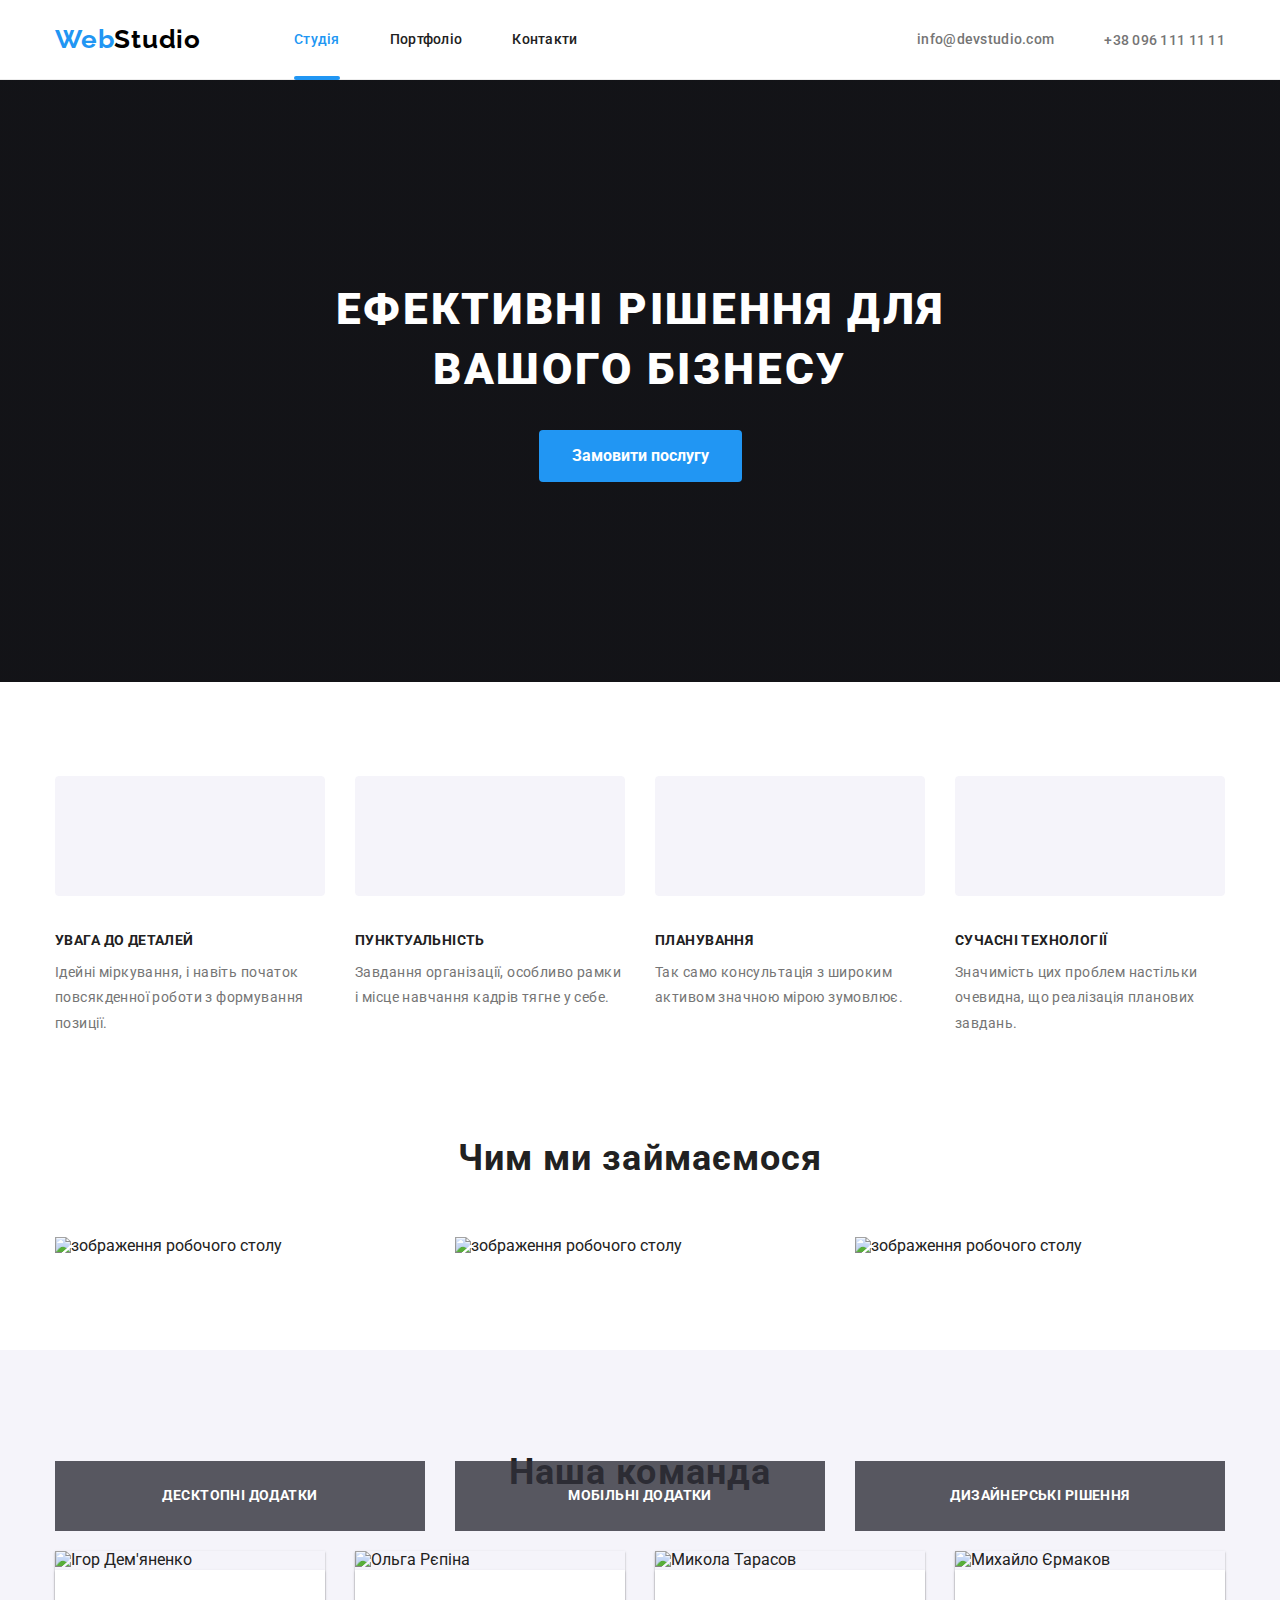
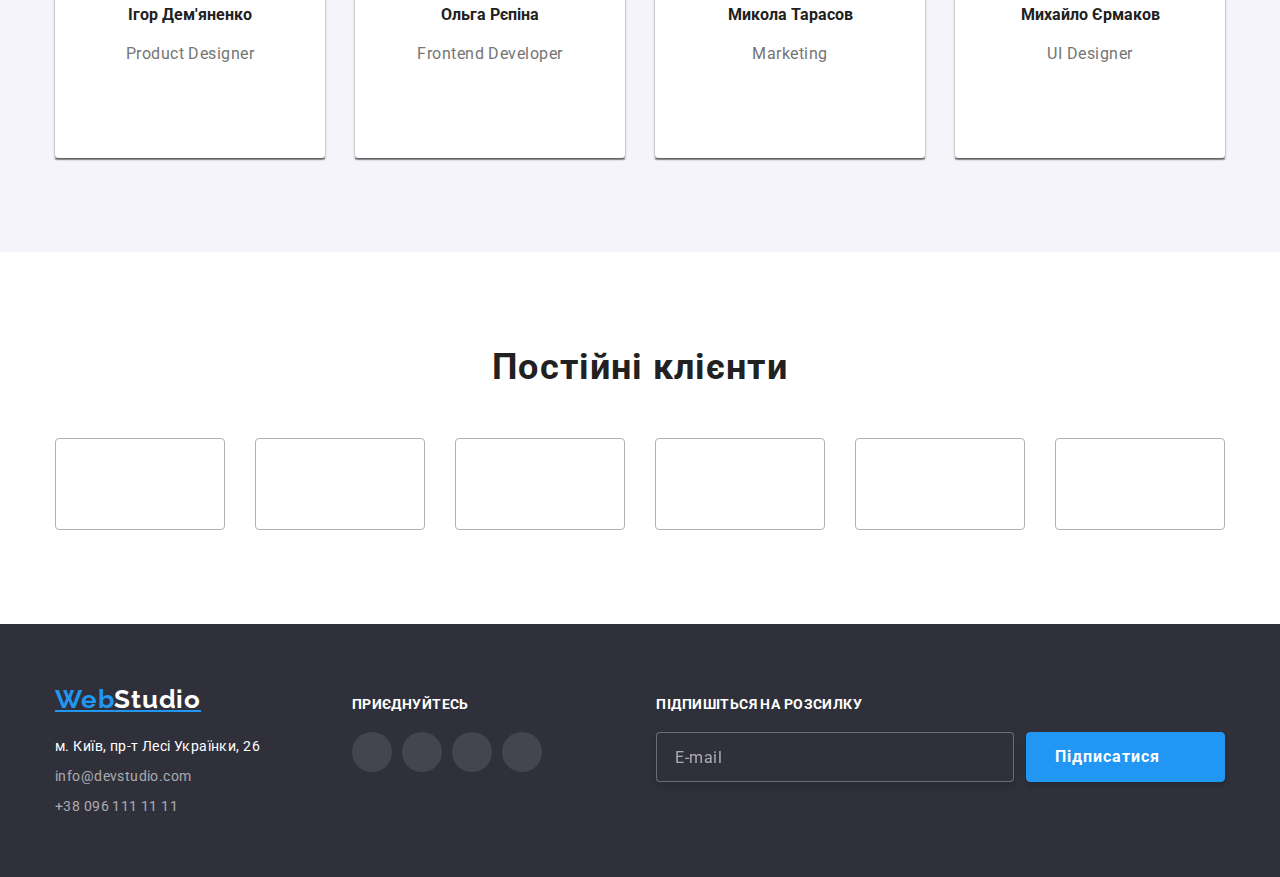
==== index.html @ ffd33f6a "hero" ====
<!DOCTYPE html>
<html lang="uk">
  <head>
    <meta charset="UTF-8" />
    <meta http-equiv="X-UA-Compatible" content="IE=edge" />
    <meta name="viewport" content="width=device-width, initial-scale=1.0" />
    <link rel="preconnect" href="https://fonts.googleapis.com" />
    <link rel="preconnect" href="https://fonts.gstatic.com" crossorigin />
    <link
      href="https://fonts.googleapis.com/css2?family=Raleway:wght@700&family=Roboto:wght@400;500;700;900&display=swap"
      rel="stylesheet"
    />
    <link
      href="https://fonts.googleapis.com/css2?family=Roboto:wght@400;500;700;900&display=swap"
      rel="stylesheet"
    />
    <link
      href="https://cdnjs.cloudflare.com/ajax/libs/modern-normalize/1.0.0/modern-normalize.min.css"
      rel="stylesheet"
    />
    <link rel="stylesheet" href="./css/main.min.css" />
     <title><DZ-7</title>
  </head>
  <body>
    <header class="header">
      <div class="container">
        <nav class="navigation">
          <a href="" class="logo header-logo"
            >Web<span class="logo-start">Studio</span></a
          >

          <ul class="navigation__list list">
            <li class="navigation__item">
              <a href="" class="navigation__link current">Студія</a>
            </li>
            <li class="navigation__item">
              <a href="./portfolio.html" class="navigation__link">Портфоліо</a>
            </li>
            <li class="navigation__item"><a href="" class="navigation__link">Контакти</a></li>
          </ul>
        </nav>

        <ul class="contact list">
          <li class="contact__item">
            <a href="mailto:info@devstudio.com" class="contact__link"
              ><svg class="convert" width="16" height="12">
                <use href="./images/icon.svg#icon-post"></use></svg>info@devstudio.com</a
            >
          </li>
          <li class="contact__item">
            <a href="tel:+380961111111" class="contact__link"
              ><svg class="telefon" width="16" height="12">
                <use href="./images/icon.svg#icon-telefon"></use></svg>+38 096 111 11 11</a
            >
          </li>
        </ul>
      </div>
    </header>
    <main>
      <section class="hero">
        <div class="container">
          <h1 class="hero__slogan">Ефективні рішення для вашого бізнесу</h1>
          <button type="button" class="hero__btn" data-modal-open>
            Замовити послугу
          </button>
        </div>
      </section>
    
      <section class="skill section">
        <div class="container">
          <h2 class="visually-hidden">НАША ПЕРЕВАГА НАД ІНШИМИ</h2>

          <ul class="skill-list list">
            <li class="skill-link">
              <div class="skill-block">
                <svg class="skill-icon" width="65.32" height="70">
                  <use href="./images/icon.svg#icon-antenna"></use>
                </svg>
              </div>

              <h3 class="skill-title">УВАГА ДО ДЕТАЛЕЙ</h3>
              <p class="skill-text">
                Ідейні міркування, і навіть початок повсякденної роботи з
                формування позиції.
              </p>
            </li>

            <li class="skill-link">
              <div class="skill-block">
                <svg class="skill-icon" width="66.96" height="70">
                  <use href="./images/icon.svg#icon-clock"></use>
                </svg>
              </div>
              <h3 class="skill-title">ПУНКТУАЛЬНІСТЬ</h3>
              <p class="skill-text">
                Завдання організації, особливо рамки і місце навчання кадрів
                тягне у себе.
              </p>
            </li>

            <li class="skill-link">
              <div class="skill-block">
                <svg class="skill-icon" width="70" height="63.59">
                  <use href="./images/icon.svg#icon-diagram"></use>
                </svg>
              </div>

              <h3 class="skill-title">ПЛАНУВАННЯ</h3>
              <p class="skill-text">
                Так само консультація з широким активом значною мірою зумовлює.
              </p>
            </li>

            <li class="skill-link">
              <div class="skill-block">
                <svg class="skill-icon" width="54.83" height="60.66">
                  <use href="./images/icon.svg#icon-astronaut"></use>
                </svg>
              </div>

              <h3 class="skill-title">СУЧАСНІ ТЕХНОЛОГІЇ</h3>

              <p class="skill-text">
                Значимість цих проблем настільки очевидна, що реалізація
                планових завдань.
              </p>
            </li>
          </ul>
        </div>
      </section>
    
      <section class="activ section">
        <div class="container">
          <h2 class="activ-title">Чим ми займаємося</h2>
          <ul class="activ-list list">
            <li class="activ-item">
              <img
                src="./images/komp-1.jpg"
                alt="зображення робочого столу"
                width="370"
              />
              <div class="activ-block">
                <p class="activ-text">Десктопні додатки</p>
              </div>
            </li>
            <li class="activ-item">
              <img
                src="./images/komp-2.jpg"
                alt="зображення робочого столу"
                width="370"
              />
              <div class="activ-block">
                <p class="activ-text">Мобільні додатки</p>
              </div>
            </li>
            <li class="activ-item">
              <img
                src="./images/komp-3.jpg"
                alt="зображення робочого столу"
                width="370"
              />
              <div class="activ-block">
                <p class="activ-text">Дизайнерські рішення</p>
              </div>
            </li>
          </ul>
        </div>
      </section>

      <section class="team section ">
        <div class="container">
          <h2 class="team-title">Наша команда</h2>
          <ul class="team-list list">
            <li class="team-item">
              <img
                src="./images/team-1.jpg"
                alt="Ігор Дем'яненко"
                width="270"
              />
              <div class="team-name">
                <h3 class="team-name-title">Ігор Дем'яненко</h3>
                <p class="team-name-text">Product Designer</p>
                <ul class="team-soc-list list">
                  <li class="team-soc-item">
                    <a href="" class="team-soc-link">
                      <svg class="team-soc-icon" width="20" height="20">
                        <use href="./images/icon.svg#icon-instagram"></use>
                      </svg>
                    </a>
                  </li>
                  <li class="team-soc-item">
                    <a href="" class="team-soc-link">
                      <svg class="team-soc-icon" width="20" height="16.25">
                        <use href="./images/icon.svg#icon-twitter"></use>
                      </svg>
                    </a>
                  </li>
                  <li class="team-soc-item">
                    <a href="" class="team-soc-link">
                      <svg class="team-soc-icon" width="20" height="20">
                        <use href="./images/icon.svg#icon-facebook"></use>
                      </svg>
                    </a>
                  </li>
                  <li class="team-soc-item">
                    <a href="" class="team-soc-link">
                      <svg class="team-soc-icon" width="20" height="20">
                        <use href="./images/icon.svg#icon-linkedin"></use>
                      </svg>
                    </a>
                  </li>
                </ul>
              </div>
            </li>

            <li class="team-item">
              <img src="./images/team-2.jpg" alt="Ольга Рєпіна" width="270" />
              <div class="team-name">
                <h3 class="team-name-title">Ольга Рєпіна</h3>
                <p class="team-name-text">Frontend Developer</p>
                <ul class="team-soc-list list">
                  <li class="team-soc-item">
                    <a href="" class="team-soc-link">
                      <svg class="team-soc-icon" width="20" height="20">
                        <use href="./images/icon.svg#icon-instagram"></use>
                      </svg>
                    </a>
                  </li>
                  <li class="team-soc-item">
                    <a href="" class="team-soc-link">
                      <svg class="team-soc-icon" width="20" height="20">
                        <use href="./images/icon.svg#icon-twitter"></use>
                      </svg>
                    </a>
                  </li>
                  <li class="team-soc-item">
                    <a href="" class="team-soc-link">
                      <svg class="team-soc-icon" width="20" height="20">
                        <use href="./images/icon.svg#icon-facebook"></use>
                      </svg>
                    </a>
                  </li>
                  <li class="team-soc-item">
                    <a href="" class="team-soc-link">
                      <svg class="team-soc-icon" width="20" height="20">
                        <use href="./images/icon.svg#icon-linkedin"></use>
                      </svg>
                    </a>
                  </li>
                </ul>
              </div>
            </li>

            <li class="team-item">
              <img src="./images/team-3.jpg" alt="Микола Тарасов" width="270" />
              <div class="team-name">
                <h3 class="team-name-title">Микола Тарасов</h3>
                <p class="team-name-text">Marketing</p>
                <ul class="team-soc-list list">
                  <li class="team-soc-item">
                    <a href="" class="team-soc-link">
                      <svg class="team-soc-icon" width="20" height="20">
                        <use href="./images/icon.svg#icon-instagram"></use>
                      </svg>
                    </a>
                  </li>
                  <li class="team-soc-item">
                    <a href="" class="team-soc-link">
                      <svg class="team-soc-icon" width="20" height="20">
                        <use href="./images/icon.svg#icon-twitter"></use>
                      </svg>
                    </a>
                  </li>
                  <li class="team-soc-item">
                    <a href="" class="team-soc-link">
                      <svg class="team-soc-icon" width="20" height="20">
                        <use href="./images/icon.svg#icon-facebook"></use>
                      </svg>
                    </a>
                  </li>
                  <li class="team-soc-item">
                    <a href="" class="team-soc-link">
                      <svg class="team-soc-icon" width="20" height="20">
                        <use href="./images/icon.svg#icon-linkedin"></use>
                      </svg>
                    </a>
                  </li>
                </ul>
              </div>
            </li>

            <li class="team-item">
              <img
                src="./images/team-4.jpg"
                alt="Михайло Єрмаков"
                width="270"
              />
              <div class="team-name">
                <h3 class="team-name-title">Михайло Єрмаков</h3>
                <p class="team-name-text">UI Designer</p>
                <ul class="team-soc-list list">
                  <li class="team-soc-item">
                    <a href="" class="team-soc-link">
                      <svg class="team-soc-icon" width="20" height="20">
                        <use href="./images/icon.svg#icon-instagram"></use>
                      </svg>
                    </a>
                  </li>
                  <li class="team-soc-item">
                    <a href="" class="team-soc-link">
                      <svg class="team-soc-icon" width="20" height="20">
                        <use href="./images/icon.svg#icon-twitter"></use>
                      </svg>
                    </a>
                  </li>
                  <li class="team-soc-item">
                    <a href="" class="team-soc-link">
                      <svg class="team-soc-icon" width="20" height="20">
                        <use href="./images/icon.svg#icon-facebook"></use>
                      </svg>
                    </a>
                  </li>
                  <li class="team-soc-item">
                    <a href="" class="team-soc-link">
                      <svg class="team-soc-icon" width="20" height="20">
                        <use href="./images/icon.svg#icon-linkedin"></use>
                      </svg>
                    </a>
                  </li>
                </ul>
              </div>
            </li>
          </ul>
        </div>
      </section>
      
      <section class="client section">
        <div class="container">
          <h2 class="client-titls">Постійні клієнти</h2>

          <ul class="client-list list">
            <li class="client-item">
              <a href="" class="client-link">
                <svg class="client-icon" width="41" height="46.7">
                  <use href="./images/icon.svg#icon-comp-1"></use>
                </svg>
              </a>
            </li>
            <li class="client-item">
              <a href="" class="client-link">
                <svg class="client-icon" width="40" height="52">
                  <use href="./images/icon.svg#icon-comp-2"></use>
                </svg>
              </a>
            </li>
            <li class="client-item">
              <a href="" class="client-link">
                <svg class="client-icon" width="43.46" height="41.18">
                  <use href="./images/icon.svg#icon-comp-3"></use>
                </svg>
              </a>
            </li>
            <li class="client-item">
              <a href="" class="client-link">
                <svg class="client-icon" width="84.44" height="40.62">
                  <use href="./images/icon.svg#icon-comp-4"></use>
                </svg>
              </a>
            </li>
            <li class="client-item">
              <a href="" class="client-link">
                <svg class="client-icon" width="62.54" height="45.43">
                  <use href="./images/icon.svg#icon-comp-5"></use>
                </svg>
              </a>
            </li>
            <li class="client-item">
              <a href="" class="client-link">
                <svg class="client-icon" width="93.79" height="43.93">
                  <use href="./images/icon.svg#icon-comp-6"></use>
                </svg>
              </a>
            </li>
          </ul>
        </div>
      </section>
    </main>

   
    <footer class="footer">
      <div class="container">
        <div class="footer-block">
          <a href="./index.htm" class="footer-logo"
            >Web<span class="logo-end">Studio</span></a
          >
          <address class="contacts-address">
            <ul class="contacts-address-list list">
              <li class="contacts-address-item">
                <a
                  href="https://goo.gl/maps/8KMrA27ERhPjtxna9"
                  rel="noopener noreferrer"
                  class="contacts-address-link"
                  >м. Київ, пр-т Лесі Українки, 26</a
                >
              </li>

              <li class="contacts-address-item">
                <a href="mailto:info@devstudio.com" class="contacts-link"
                  >info@devstudio.com</a
                >
              </li>
              <li class="contacts-address-item">
                <a href="tel:+380961111111" class="contacts-link">+38 096 111 11 11</a>
              </li>
            </ul>
          </address>
        </div>

        

        <div class="footer-soc">
          <h2 class="footer-soc-title">приєднуйтесь</h2>
          <ul class="footer-soc-list list">
            <li class="footer-soc-item">
              <a href="" class="footer-soc-link">
                <svg class="footer-soc-icon" width="20" height="20">
                  <use href="./images/icon.svg#icon-instagram"></use>
                </svg>
              </a>
            </li>
            <li class="footer-soc-item">
              <a href="" class="footer-soc-link">
                <svg class="footer-soc-icon" width="20" height="20">
                  <use href="./images/icon.svg#icon-twitter"></use>
                </svg>
              </a>
            </li>
            <li class="footer-soc-item">
              <a href="" class="footer-soc-link">
                <svg class="footer-soc-icon" width="20" height="20">
                  <use href="./images/icon.svg#icon-facebook"></use>
                </svg>
              </a>
            </li>
            <li class="footer-soc-item">
              <a href="" class="footer-soc-link">
                <svg class="footer-soc-icon" width="20" height="20">
                  <use href="./images/icon.svg#icon-linkedin"></use>
                </svg>
              </a>
            </li>
          </ul>
        </div>
       

        <div class="subscription">
          <h2 class="subscription-title">Підпишіться на розсилку</h2>
          <form class="subscription-form">
            <input
              type="email"
              name="user-email"
              class="subscription-input"
              placeholder="E-mail"
            />

            <button type="submit" class="subscription-btn">
              <span>Підписатися</span><svg class="subscription-btn-icon" width="24" height="24">
                <use href="./images/icon.svg#icon-send"></use>
              </svg>
            </button>
          </form>
        </div>
      </div>
    </footer>
   
    <div class="backdrop is-hidden" data-modal>
      <div class="modal">
        <button type="button" class="modal-btn" data-modal-close>
          <svg class="modal-open" width="11" height="11">
            <use href="./images/icon.svg#icon-open"></use>
          </svg>
        </button>

  

        <p class="modal-title">Залиште свої дані, ми вам передзвонимо</p>
        <form class="modal-form">
          <label class="modal-label" for="user-name">Ім'я</label>
          <div class="input-wrap">
            <input type="text" 
            name="user-name" 
            class="modal-input" 
            required
            minlength="2"
            id="user-name"
            />
            <svg class="modal-icon" width="18" height="18">
              <use href="./images/icon.svg#icon-person"></use>
            </svg>
          </div>

          <label class="modal-label" for="user-name">Телефон</label>
          <div class="input-wrap">
            <input type="tel" 
            name="user-tel" 
            class="modal-input" 
            required
            minlength="2"
            id="user-name"
            />
            <svg class="modal-icon" width="18" height="18">
              <use href="./images/icon.svg#icon-phone"></use>
            </svg>
          </div>

          <label class="modal-label" for="user-name">Пошта</label>
          <div class="input-wrap">
            <input type="email" 
            name="user-post" 
            class="modal-input"
            required
            minlength="2"
            id="user-name"
            />
            <svg class="modal-icon" width="18" height="18">
              <use href="./images/icon.svg#icon-email"></use>
            </svg>
          </div>

          <div class="modal-area">
            <label for="user-text" class="modal-label">Коментар</label>
            <textarea
              class="area-text"
              name="user-text"
              id="user-text"
              placeholder="Введіть текст"
            ></textarea>
          </div>

          <div class="chek-privacy">
            <input
              type="checkbox"
              name="privacy"
              id="privacy"
              class="modal-chek visually-hidden"
              value="try"
            />
            <label for="privacy" class="label-chek">
              <span>
                <svg class="chek-icon" width="11" height="8">
                  <use href="./images/icon.svg#icon-chek"></use>
                </svg>
              </span>
              Погоджуюся з розсилкою та приймаю
              <a href="" class="chek-link">&nbsp;Умови договору</a></label
            >
          </div>
          <button type="submit" class="modal-form-btn">Відправити</button>
        </form>
      </div>
    </div>

    <script src="./js/modal.js"></script>
  </body>
</html>
---- css/main.min.css ----
html{box-sizing:border-box}*,*::before,*::after{box-sizing:inherit}:root{--primary-text-color: #757575;--title-text-color: #212121;--accent-color: #2196f3;--logo-color: #000000;--white-color: #ffffff;--adress-color: #ffffff99}body{font-family:Roboto,sans-serif;color:var(--title-text-color)}.visually-hidden{position:absolute;white-space:nowrap;width:1px;height:1px;overflow:hidden;border:0;padding:0;clip:rect(0 0 0 0);clip-path:inset(50%);margin:-1px}.list{list-style:none;padding:0;margin:0}.container{margin-left:auto;margin-right:auto;width:1200px;padding-right:15px;padding-left:15px}.section{padding-top:94px;padding-bottom:94px}img{display:block}.backdrop{position:fixed;top:0;left:0;width:100%;height:100%;background:rgba(0,0,0,.2)}.backdrop.is-hidden{opacity:0;visibility:hidden;pointer-events:none}.modal{position:absolute;top:50%;left:50%;transform:translate(-50%, -50%);width:528px;padding:40px;background:#fff;box-shadow:0px 1px 3px rgba(0,0,0,.12),0px 1px 1px rgba(0,0,0,.14),0px 2px 1px rgba(0,0,0,.2);border-radius:4px}.modal-btn{position:absolute;width:30px;height:30px;background:#fff;border:1px solid rgba(0,0,0,.1);border-radius:50%;top:8px;right:8px;transition:border 250ms cubic-bezier(0.4, 0, 0.2, 1)}.modal-open{fill:#000;transition:fill 250ms cubic-bezier(0.4, 0, 0.2, 1)}.modal-btn:hover,.modal-btn:focus{border:1px solid rgba(34,44,184,.5)}.modal-btn:hover .footer-open,.modal-btn:focus .footer-open{fill:#2196f3}.modal-title{margin:0;padding-bottom:2px;font-weight:700;font-size:20px;line-height:23px;text-align:center;letter-spacing:.03em;color:#212121}.modal-label{display:block;font-weight:400;font-size:12px;line-height:14px;letter-spacing:.01em;margin-top:10px;margin-bottom:4px;color:#757575}.input-wrap{position:relative;margin:0}.modal-input{width:100%;height:40px;border:1px solid rgba(33,33,33,.2);border-radius:4px;margin:0;padding-left:42px;outline:none}.modal-icon{position:absolute;left:15px;top:50%;transform:translateY(-50%)}.modal-input:hover,.modal-input:focus{border:1px solid #2196f3;border-radius:4px}.modal-input:hover+.modal-icon,.modal-input:focus+.modal-icon{fill:#2196f3}.area-text{width:100%;height:120px;border:1px solid rgba(33,33,33,.2);border-radius:4px;resize:none;padding:12px;outline:none}textarea::placeholder{font-weight:400;font-size:12px;line-height:14px;letter-spacing:.01em;color:rgba(117,117,117,.5)}.area-text:hover,.area-text:focus{border:1px solid #2196f3}.chek-privacy{margin-top:20px;margin-bottom:30px}.label-chek{font-weight:400;font-size:14px;line-height:1.71;letter-spacing:.03em;display:flex;align-items:center;color:#757575}.label-chek span{display:flex;align-items:center;justify-content:center;width:16px;height:15px;border:2px solid #212121;border-radius:3px;margin-right:9px;fill:rgba(0,0,0,0)}.modal-chek{margin-top:20px;margin-bottom:30px}.chek-link{color:#188ce8}.modal-chek:checked+.label-chek>span{background-color:#188ce8;border-color:rgba(0,0,0,0);fill:#fff}.modal-form-btn{margin:0 auto;padding:10px 52px;font-weight:700;font-size:16px;line-height:1.88;display:flex;align-items:center;text-align:center;letter-spacing:.06em;color:#fff;background:#188ce8;border-radius:4px;border:1px solid rgba(0,0,0,0);transition:box-shadow 250ms cubic-bezier(0.4, 0, 0.2, 1)}.modal-form-btn:focus,.modal-form-btn:hover{background:#188ce8;box-shadow:0px 4px 4px rgba(0,0,0,.2)}.header{display:flex;height:80px;margin-top:0;background-color:#fff;border-bottom:1px solid #ececec}.header>.container{display:flex;align-items:center}.navigation{display:flex;align-items:center}.header-logo{color:var(--accent-color);font-family:"Raleway";font-weight:700;font-size:26px;line-height:1.2;letter-spacing:.03em;text-decoration:none;transition:color 250ms cubic-bezier(0.4, 0, 0.2, 1)}.logo-start{color:var(--logo-color)}.navigation__list{display:flex;margin-left:93px;margin-top:0;margin-bottom:0;padding:0}.navigation__item{margin-right:50px}.navigation__item:last-child{margin-right:0}.navigation__link{position:relative;display:block;padding-top:32px;padding-bottom:32px;color:var(--title-text-color);font-weight:500;font-size:14px;line-height:1.15;letter-spacing:.02em;text-decoration:none;transition:color 250ms cubic-bezier(0.4, 0, 0.2, 1)}.navigation__item .current{color:var(--accent-color)}.navigation__link:hover,.navigation__link:focus{color:var(--accent-color)}.current::after{content:"";position:absolute;width:100%;height:4px;bottom:0px;background-color:var(--accent-color);border-radius:3px;left:0}.contact{display:flex;align-items:center;margin-left:auto;margin-top:0;margin-bottom:0;padding:0}.contact__item:not(:last-child){margin-right:30px}.contact__link{padding-top:32px;padding-bottom:32px;color:var(--primary-text-color);font-weight:500;font-size:14px;line-height:1.15;letter-spacing:.02em;text-decoration:none;transition:color 250ms cubic-bezier(0.4, 0, 0.2, 1)}.contact__item::before{content:""}.convert{display:inline-block;width:16px;height:12px;margin-right:10px;fill:#757575;transition:fill 250ms cubic-bezier(0.4, 0, 0.2, 1)}.contact__link:hover .convert,.contact__link:focus .convert{fill:#2196f3}.contact__item::before{content:""}.telefon{display:inline-block;width:10px;height:16px;margin-right:10px;fill:#757575;transition:fill 250ms cubic-bezier(0.4, 0, 0.2, 1)}.contact__link:hover .telefon,.contact__link:focus .telefon{fill:#2196f3}.contact__link:hover,.contact__link:focus{color:#2196f3}.hero{max-width:1600px;margin-left:auto;margin-right:auto;background-color:#000;background-image:linear-gradient(rgba(47, 48, 58, 0.4), rgba(47, 48, 58, 0.4)),url(../images/bcg.jpg);background-repeat:no-repeat;background-size:cover}.hero>.container{padding-top:200px;padding-bottom:200px;text-align:center}.hero__slogan{margin:0 auto;margin-bottom:30px;width:700px;color:var(--white-color);font-weight:900;font-size:44px;line-height:1.36;letter-spacing:.06em;text-transform:uppercase}.hero__btn{display:inline-flex;padding:10px 32px;border-radius:4px;border:1px solid rgba(0,0,0,0);font-weight:700;font-size:16px;line-height:1.87;text-align:center;color:#fff;background:#2196f3;cursor:pointer;transition-property:background-color;transition-duration:250ms;transition-timing-function:cubic-bezier(0.4, 0, 0.2, 1)}.hero__btn:hover,.hero__btn:focus{background-color:var(--white-color);color:var(--accent-color);cursor:pointer}.skill-list{display:flex;gap:30px}.skill-block{display:flex;width:270px;height:120px;background:#f5f4fa;border:1px solid #f5f4fa;border:1px soli;border-radius:4px;text-align:center;justify-content:center;align-items:center}.skill-icon{display:flex}.skill-title{margin-top:35px;margin-bottom:10px;font-weight:700;font-size:14px;line-height:1.4;letter-spacing:.03em;text-transform:uppercase;color:#212121}.skill-text{margin:0;font-weight:400;font-size:14px;line-height:1.8;letter-spacing:.03em;color:#757575}.activ{padding:0}.activ-title{margin:0;margin-bottom:50px;font-weight:700;font-size:36px;line-height:1.6;text-align:center;letter-spacing:.03em;color:#212121}.activ-list{display:flex;padding:0;justify-content:space-between;padding-bottom:94px;margin:0}.activ-item{position:relative}.activ-block{position:absolute;width:100%;height:70px;bottom:0;top:224px;padding-top:27px;padding-bottom:27px;background:rgba(47,48,58,.8)}.activ-text{margin:0;font-weight:700;font-size:14px;line-height:1.14;text-align:center;letter-spacing:.03em;text-transform:uppercase;color:#fff}.team{background-color:#f5f4fa}.team-title{margin-bottom:50px;margin-top:0;font-weight:700;font-size:36px;line-height:1.6;text-align:center;letter-spacing:.03em;color:#212121}.team-list{display:flex;justify-content:space-between}.team-item{display:block;width:270px;box-shadow:0px 1px 3px rgba(0,0,0,.12),0px 1px 1px rgba(0,0,0,.14),0px 2px 1px rgba(0,0,0,.2)}.team-name{padding:30px 10px;background-color:#fff;box-shadow:0px 1px 3px rgba(0,0,0,.12),0px 1px 1px rgba(0,0,0,.14),0px 2px 1px rgba(0,0,0,.2);border-radius:0px 0px 4px 4px}.team-name-title{margin:0;margin-bottom:10px;font-size:16px;line-height:1.87;text-align:center;color:#212121}.team-name-text{margin:0;color:#757575;font-family:"Roboto";font-size:16px;line-height:1.8;text-align:center;letter-spacing:.03em}.team-soc-list{margin-top:16px;padding-right:22px;padding-left:22px;display:flex;gap:10px}.team-soc-item{width:44px;height:44px}.team-soc-link{width:100%;height:100%;border-radius:50%;display:flex;align-items:center;justify-content:center;background-color:#fff;transition:background-color 250ms cubic-bezier(0.4, 0, 0.2, 1)}.team-soc-icon{fill:#afb1b8;transition:fill 250ms cubic-bezier(0.4, 0, 0.2, 1)}.team-soc-link:hover,.team-link:focus{background-color:#2196f3}.team-soc-link:hover .team-soc-icon,.team-soc-link:focus .team-soc-icon{fill:#fff}.client-titls{margin:0;margin-bottom:50px;font-size:36px;line-height:42px;text-align:center;letter-spacing:.03em;color:#212121}.client-list{display:flex;gap:30px;justify-content:space-between}.client-link{width:170px;height:92px;display:flex;align-items:center;justify-content:center;border:1px solid #afb1b8;border-radius:4px;transition:border 250ms cubic-bezier(0.4, 0, 0.2, 1)}.client-icon{fill:#afb1b8;transition:fill 250ms cubic-bezier(0.4, 0, 0.2, 1)}.client-link:hover,.client-link:focus{border:1px solid #2196f3}.client-link:hover .client-icon,.client-link:focus .client-icon{fill:#2196f3}.footer{display:flex;padding-top:60px;padding-bottom:60px;background-color:#2f303a}.footer>.container{display:flex;justify-content:space-between}.footer-logo{color:var(--accent-color);font-family:"Raleway";font-weight:700;font-size:26px;line-height:1.2;letter-spacing:.03em}.logo-end{color:var(--white-color)}.contacts-address-list{margin-top:20px}.contacts-address-link{font-style:normal;font-size:14px;line-height:1.5;letter-spacing:.03em;color:#fff;text-decoration:none;transition:color 250ms cubic-bezier(0.4, 0, 0.2, 1)}.contacts-address-link:hover,.contacts-address-link:focus{color:#2196f3}.contacts-address-item:not(:last-child){margin-bottom:9px}.contacts-link{display:inline-block;margin:0;font-style:normal;font-weight:400;font-size:14px;line-height:1.5;letter-spacing:.03em;color:rgba(255,255,255,.6);text-decoration:none;transition:color 250ms cubic-bezier(0.4, 0, 0.2, 1)}.contacts-link:hover,.contacts-link:focus{color:#2196f3}.footer-soc{padding-top:12px;margin-left:70px}.footer-soc-title{margin:0;margin-bottom:20px;font-weight:700;font-size:14px;line-height:16px;letter-spacing:.03em;text-transform:uppercase;color:#fff}.footer-soc-list{display:flex;gap:10px}.footer-soc-item{width:40px;height:40px}.footer-soc-link{width:100%;height:100%;background-color:rgba(255,255,255,.1);border-radius:50%;display:flex;align-items:center;justify-content:center;transition:background-color 250ms cubic-bezier(0.4, 0, 0.2, 1)}.footer-soc-icon{fill:#fff}.footer-soc-link:hover,.footer-soc-link:focus{background-color:#2196f3}.footer-soc-link:hover .footer-soc-icon,.footer-soc-link:focus .footer-soc-icon{fill:#fff}.subscription{margin-left:93px}.subscription-title{display:flex;padding-top:12px;margin:0;margin-bottom:20px;font-weight:700;font-size:14px;line-height:16px;letter-spacing:.03em;text-transform:uppercase;color:#fff}.subscription-form{display:flex}.subscription-input{width:358px;height:50px;margin-right:12px;border:1px solid rgba(255,255,255,.3);filter:drop-shadow(0px 4px 4px rgba(0, 0, 0, 0.15));border-radius:4px;background-color:#2f303a;color:#fff;padding-left:16px}.subscription-input::placeholder{padding-left:2px;font-weight:400;font-size:16px;line-height:1.25px;display:flex;align-items:center;letter-spacing:.03em;color:rgba(255,255,255,.6)}.subscription-btn{display:flex;padding:10px 28px;font-weight:700;font-size:16px;line-height:1.88px;align-items:center;text-align:center;letter-spacing:.06em;background:#2196f3;color:#fff;box-shadow:0px 4px 4px rgba(0,0,0,.15);border-radius:4px;border:1px solid #2196f3}.subscription-btn-icon{margin-left:12px;fill:#fff}.filter-list{display:flex;justify-content:center;padding:0;margin-bottom:50px}.filter-item:not(:last-child){margin-right:8px}.filter-btn{padding:6px 22px;font-weight:500;font-size:16px;line-height:1.62;text-align:center;letter-spacing:.03em;color:#212121;background-color:#f5f4fa;border:hidden;transition:background-color 250ms cubic-bezier(0.4, 0, 0.2, 1),color 250ms cubic-bezier(0.4, 0, 0.2, 1),box-shadow 250ms cubic-bezier(0.4, 0, 0.2, 1)}.filter-list button:hover,.filter-list button:focus{color:var(--white-color);background-color:#2196f3;cursor:pointer;box-shadow:0px 3px 1px rgba(0,0,0,.1),0px 1px 2px rgba(0,0,0,.08),0px 2px 2px rgba(0,0,0,.12);border-radius:4px}.work-list{margin:0;display:flex;flex-wrap:wrap;gap:30px}.work-item{background-color:var(--white-color);width:370px;height:405px}.work-link{display:block;text-decoration:none;transition:box-shadow 250ms cubic-bezier(0.4, 0, 0.2, 1)}.work-link:hover,.work-link:focus{box-shadow:0px 1px 1px rgba(0,0,0,.12),0px 4px 4px rgba(0,0,0,.06),1px 4px 6px rgba(0,0,0,.16)}.work-item:hover .work-comment{transform:translateY(0)}.work-image{position:relative;overflow:hidden}.work-comment{position:absolute;top:0;height:100%;margin:0;padding:24px 63px;font-weight:400;font-size:18px;line-height:1.56;letter-spacing:.03em;color:#fff;background-color:rgba(33,150,243,.9);transform:translateY(100%);transition:transform 250ms cubic-bezier(0.4, 0, 0.2, 1)}.work-name{padding:20px 24px;border-left:1px solid #eee;border-right:1px solid #eee;border-bottom:1px solid #eee}.work-name-title{margin:0px;margin-bottom:4px;font-weight:700;font-size:18px;line-height:2;letter-spacing:.06em;color:#212121;text-align:left}.work-name-text{margin:0;font-weight:400;font-size:16px;line-height:1.87;letter-spacing:.03em;color:#757575;text-align:left}/*# sourceMappingURL=main.min.css.map */
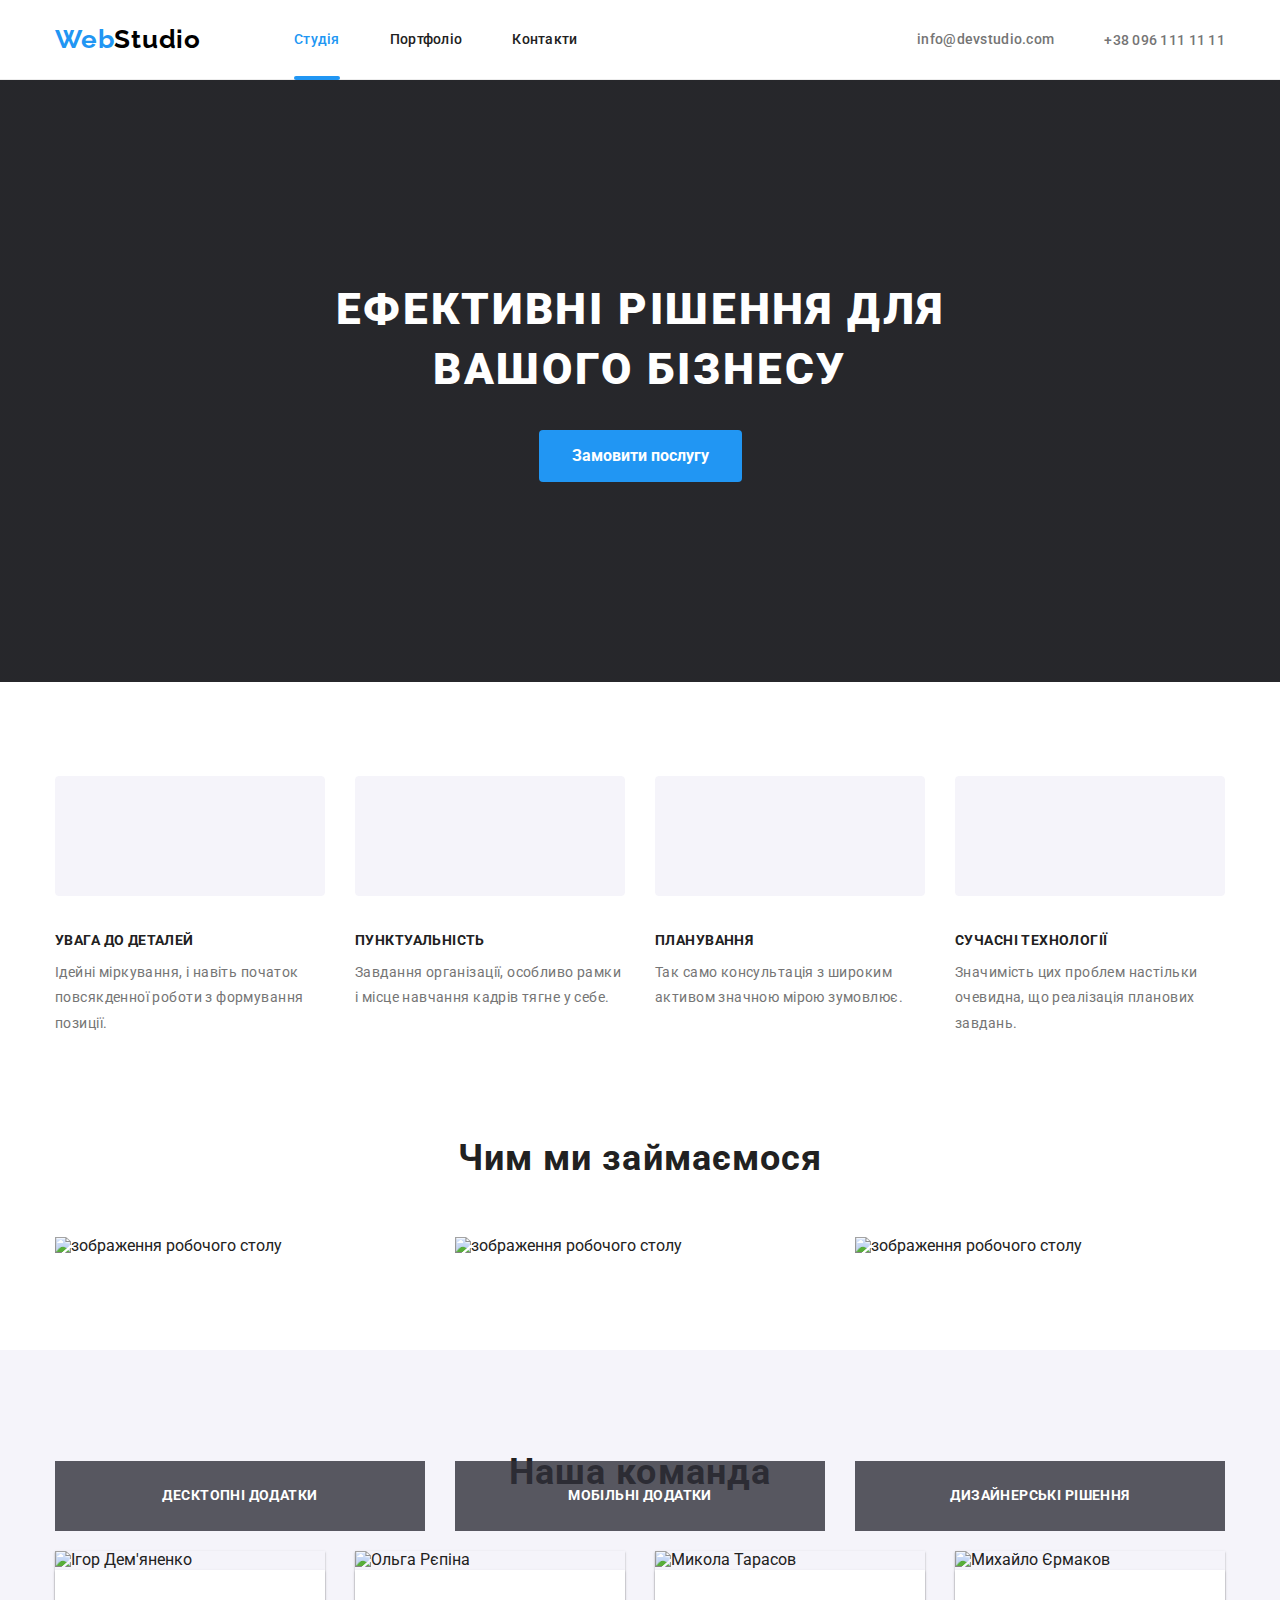
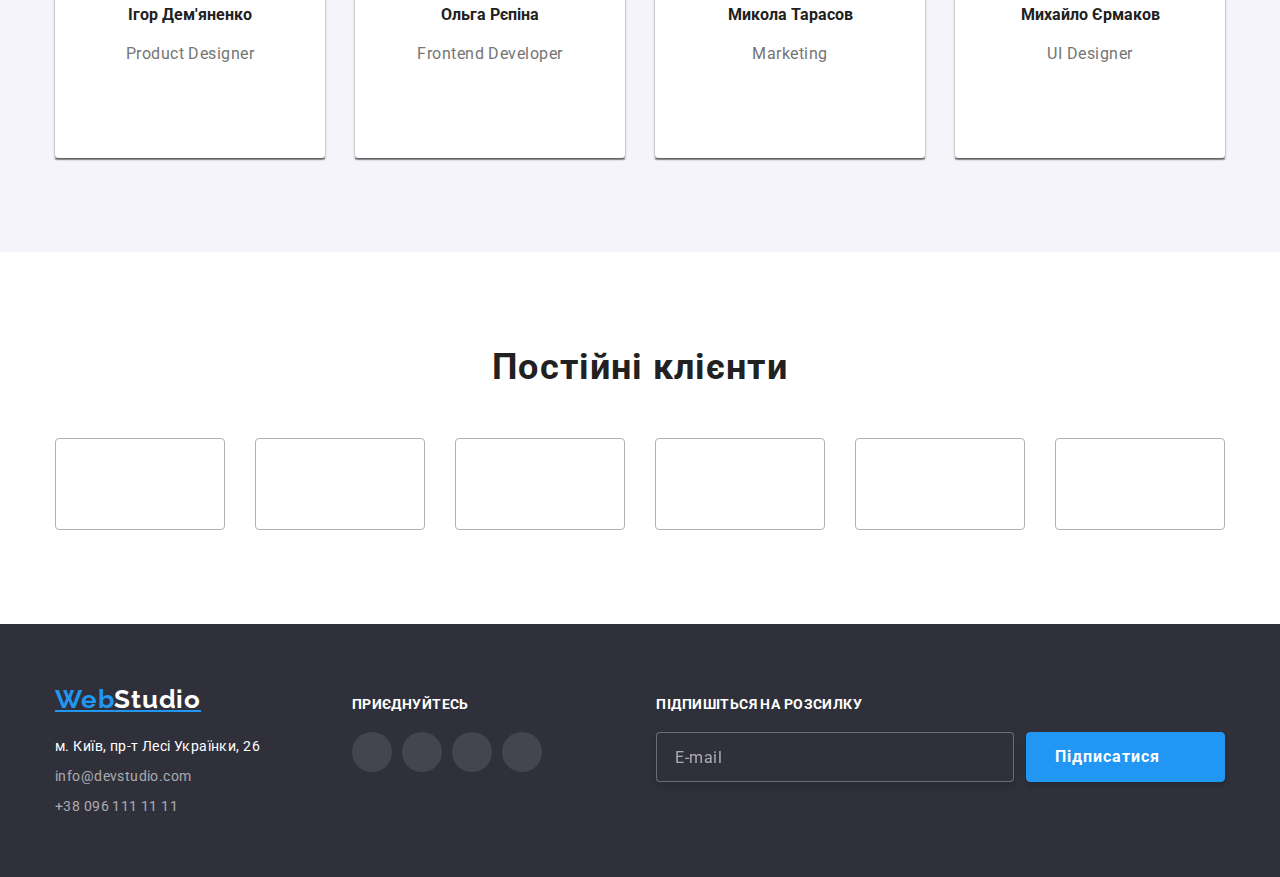
==== commit 9c0f1540: "utro" ====
--- a/index.html
+++ b/index.html
@@ -70,57 +70,55 @@
         <div class="container">
           <h2 class="visually-hidden">НАША ПЕРЕВАГА НАД ІНШИМИ</h2>
 
-          <ul class="skill-list list">
-            <li class="skill-link">
-              <div class="skill-block">
-                <svg class="skill-icon" width="65.32" height="70">
+          <ul class="pic-list list">
+            <li class="pic-list__item">
+              <div class="pic-list__block">
+                <svg class="pic-list__icon" width="65.32" height="70">
                   <use href="./images/icon.svg#icon-antenna"></use>
                 </svg>
               </div>
 
-              <h3 class="skill-title">УВАГА ДО ДЕТАЛЕЙ</h3>
-              <p class="skill-text">
+              <h3 class="pic-list__title">УВАГА ДО ДЕТАЛЕЙ</h3>
+              <p class="pic-list__text">
                 Ідейні міркування, і навіть початок повсякденної роботи з
                 формування позиції.
               </p>
             </li>
 
-            <li class="skill-link">
-              <div class="skill-block">
-                <svg class="skill-icon" width="66.96" height="70">
+            <li class="pic-list__item">
+              <div class="pic-list__block">
+                <svg class="pic-list__icon" width="66.96" height="70">
                   <use href="./images/icon.svg#icon-clock"></use>
                 </svg>
               </div>
-              <h3 class="skill-title">ПУНКТУАЛЬНІСТЬ</h3>
-              <p class="skill-text">
+              <h3 class="pic-list__title">ПУНКТУАЛЬНІСТЬ</h3>
+              <p class="pic-list__text">
                 Завдання організації, особливо рамки і місце навчання кадрів
                 тягне у себе.
               </p>
             </li>
 
-            <li class="skill-link">
-              <div class="skill-block">
-                <svg class="skill-icon" width="70" height="63.59">
+            <li class="pic-list__item">
+              <div class="pic-list__block">
+                <svg class="pic-list__icon" width="70" height="63.59">
                   <use href="./images/icon.svg#icon-diagram"></use>
                 </svg>
               </div>
 
-              <h3 class="skill-title">ПЛАНУВАННЯ</h3>
-              <p class="skill-text">
+              <h3 class="pic-list__title">ПЛАНУВАННЯ</h3>
+              <p class="pic-list__text">
                 Так само консультація з широким активом значною мірою зумовлює.
               </p>
             </li>
 
-            <li class="skill-link">
-              <div class="skill-block">
-                <svg class="skill-icon" width="54.83" height="60.66">
+            <li class="pic-list__item">
+              <div class="pic-list__block">
+                <svg class="pic-list__icon" width="54.83" height="60.66">
                   <use href="./images/icon.svg#icon-astronaut"></use>
                 </svg>
               </div>
-
-              <h3 class="skill-title">СУЧАСНІ ТЕХНОЛОГІЇ</h3>
-
-              <p class="skill-text">
+              <h3 class="pic-list__title">СУЧАСНІ ТЕХНОЛОГІЇ</h3>
+              <p class="pic-list__text">
                 Значимість цих проблем настільки очевидна, що реалізація
                 планових завдань.
               </p>
@@ -336,47 +334,47 @@
       
       <section class="client section">
         <div class="container">
-          <h2 class="client-titls">Постійні клієнти</h2>
-
-          <ul class="client-list list">
-            <li class="client-item">
-              <a href="" class="client-link">
-                <svg class="client-icon" width="41" height="46.7">
+          <h2 class="client__titls">Постійні клієнти</h2>
+
+          <ul class="client__list list">
+            <li class="client__item">
+              <a href="" class="client__link">
+                <svg class="client__icon" width="41" height="46.7">
                   <use href="./images/icon.svg#icon-comp-1"></use>
                 </svg>
               </a>
             </li>
-            <li class="client-item">
-              <a href="" class="client-link">
-                <svg class="client-icon" width="40" height="52">
+            <li class="client__item">
+              <a href="" class="client__link">
+                <svg class="client__icon" width="40" height="52">
                   <use href="./images/icon.svg#icon-comp-2"></use>
                 </svg>
               </a>
             </li>
-            <li class="client-item">
-              <a href="" class="client-link">
-                <svg class="client-icon" width="43.46" height="41.18">
+            <li class="client__item">
+              <a href="" class="client__link">
+                <svg class="client__icon" width="43.46" height="41.18">
                   <use href="./images/icon.svg#icon-comp-3"></use>
                 </svg>
               </a>
             </li>
-            <li class="client-item">
-              <a href="" class="client-link">
-                <svg class="client-icon" width="84.44" height="40.62">
+            <li class="client__item">
+              <a href="" class="client__link">
+                <svg class="client__icon" width="84.44" height="40.62">
                   <use href="./images/icon.svg#icon-comp-4"></use>
                 </svg>
               </a>
             </li>
-            <li class="client-item">
-              <a href="" class="client-link">
-                <svg class="client-icon" width="62.54" height="45.43">
+            <li class="client__item">
+              <a href="" class="client__link">
+                <svg class="client__icon" width="62.54" height="45.43">
                   <use href="./images/icon.svg#icon-comp-5"></use>
                 </svg>
               </a>
             </li>
-            <li class="client-item">
-              <a href="" class="client-link">
-                <svg class="client-icon" width="93.79" height="43.93">
+            <li class="client__item">
+              <a href="" class="client__link">
+                <svg class="client__icon" width="93.79" height="43.93">
                   <use href="./images/icon.svg#icon-comp-6"></use>
                 </svg>
               </a>
--- a/css/main.min.css
+++ b/css/main.min.css
@@ -1 +1 @@
-html{box-sizing:border-box}*,*::before,*::after{box-sizing:inherit}:root{--primary-text-color: #757575;--title-text-color: #212121;--accent-color: #2196f3;--logo-color: #000000;--white-color: #ffffff;--adress-color: #ffffff99}body{font-family:Roboto,sans-serif;color:var(--title-text-color)}.visually-hidden{position:absolute;white-space:nowrap;width:1px;height:1px;overflow:hidden;border:0;padding:0;clip:rect(0 0 0 0);clip-path:inset(50%);margin:-1px}.list{list-style:none;padding:0;margin:0}.container{margin-left:auto;margin-right:auto;width:1200px;padding-right:15px;padding-left:15px}.section{padding-top:94px;padding-bottom:94px}img{display:block}.backdrop{position:fixed;top:0;left:0;width:100%;height:100%;background:rgba(0,0,0,.2)}.backdrop.is-hidden{opacity:0;visibility:hidden;pointer-events:none}.modal{position:absolute;top:50%;left:50%;transform:translate(-50%, -50%);width:528px;padding:40px;background:#fff;box-shadow:0px 1px 3px rgba(0,0,0,.12),0px 1px 1px rgba(0,0,0,.14),0px 2px 1px rgba(0,0,0,.2);border-radius:4px}.modal-btn{position:absolute;width:30px;height:30px;background:#fff;border:1px solid rgba(0,0,0,.1);border-radius:50%;top:8px;right:8px;transition:border 250ms cubic-bezier(0.4, 0, 0.2, 1)}.modal-open{fill:#000;transition:fill 250ms cubic-bezier(0.4, 0, 0.2, 1)}.modal-btn:hover,.modal-btn:focus{border:1px solid rgba(34,44,184,.5)}.modal-btn:hover .footer-open,.modal-btn:focus .footer-open{fill:#2196f3}.modal-title{margin:0;padding-bottom:2px;font-weight:700;font-size:20px;line-height:23px;text-align:center;letter-spacing:.03em;color:#212121}.modal-label{display:block;font-weight:400;font-size:12px;line-height:14px;letter-spacing:.01em;margin-top:10px;margin-bottom:4px;color:#757575}.input-wrap{position:relative;margin:0}.modal-input{width:100%;height:40px;border:1px solid rgba(33,33,33,.2);border-radius:4px;margin:0;padding-left:42px;outline:none}.modal-icon{position:absolute;left:15px;top:50%;transform:translateY(-50%)}.modal-input:hover,.modal-input:focus{border:1px solid #2196f3;border-radius:4px}.modal-input:hover+.modal-icon,.modal-input:focus+.modal-icon{fill:#2196f3}.area-text{width:100%;height:120px;border:1px solid rgba(33,33,33,.2);border-radius:4px;resize:none;padding:12px;outline:none}textarea::placeholder{font-weight:400;font-size:12px;line-height:14px;letter-spacing:.01em;color:rgba(117,117,117,.5)}.area-text:hover,.area-text:focus{border:1px solid #2196f3}.chek-privacy{margin-top:20px;margin-bottom:30px}.label-chek{font-weight:400;font-size:14px;line-height:1.71;letter-spacing:.03em;display:flex;align-items:center;color:#757575}.label-chek span{display:flex;align-items:center;justify-content:center;width:16px;height:15px;border:2px solid #212121;border-radius:3px;margin-right:9px;fill:rgba(0,0,0,0)}.modal-chek{margin-top:20px;margin-bottom:30px}.chek-link{color:#188ce8}.modal-chek:checked+.label-chek>span{background-color:#188ce8;border-color:rgba(0,0,0,0);fill:#fff}.modal-form-btn{margin:0 auto;padding:10px 52px;font-weight:700;font-size:16px;line-height:1.88;display:flex;align-items:center;text-align:center;letter-spacing:.06em;color:#fff;background:#188ce8;border-radius:4px;border:1px solid rgba(0,0,0,0);transition:box-shadow 250ms cubic-bezier(0.4, 0, 0.2, 1)}.modal-form-btn:focus,.modal-form-btn:hover{background:#188ce8;box-shadow:0px 4px 4px rgba(0,0,0,.2)}.header{display:flex;height:80px;margin-top:0;background-color:#fff;border-bottom:1px solid #ececec}.header>.container{display:flex;align-items:center}.navigation{display:flex;align-items:center}.header-logo{color:var(--accent-color);font-family:"Raleway";font-weight:700;font-size:26px;line-height:1.2;letter-spacing:.03em;text-decoration:none;transition:color 250ms cubic-bezier(0.4, 0, 0.2, 1)}.logo-start{color:var(--logo-color)}.navigation__list{display:flex;margin-left:93px;margin-top:0;margin-bottom:0;padding:0}.navigation__item{margin-right:50px}.navigation__item:last-child{margin-right:0}.navigation__link{position:relative;display:block;padding-top:32px;padding-bottom:32px;color:var(--title-text-color);font-weight:500;font-size:14px;line-height:1.15;letter-spacing:.02em;text-decoration:none;transition:color 250ms cubic-bezier(0.4, 0, 0.2, 1)}.navigation__item .current{color:var(--accent-color)}.navigation__link:hover,.navigation__link:focus{color:var(--accent-color)}.current::after{content:"";position:absolute;width:100%;height:4px;bottom:0px;background-color:var(--accent-color);border-radius:3px;left:0}.contact{display:flex;align-items:center;margin-left:auto;margin-top:0;margin-bottom:0;padding:0}.contact__item:not(:last-child){margin-right:30px}.contact__link{padding-top:32px;padding-bottom:32px;color:var(--primary-text-color);font-weight:500;font-size:14px;line-height:1.15;letter-spacing:.02em;text-decoration:none;transition:color 250ms cubic-bezier(0.4, 0, 0.2, 1)}.contact__item::before{content:""}.convert{display:inline-block;width:16px;height:12px;margin-right:10px;fill:#757575;transition:fill 250ms cubic-bezier(0.4, 0, 0.2, 1)}.contact__link:hover .convert,.contact__link:focus .convert{fill:#2196f3}.contact__item::before{content:""}.telefon{display:inline-block;width:10px;height:16px;margin-right:10px;fill:#757575;transition:fill 250ms cubic-bezier(0.4, 0, 0.2, 1)}.contact__link:hover .telefon,.contact__link:focus .telefon{fill:#2196f3}.contact__link:hover,.contact__link:focus{color:#2196f3}.hero{max-width:1600px;margin-left:auto;margin-right:auto;background-color:#000;background-image:linear-gradient(rgba(47, 48, 58, 0.4), rgba(47, 48, 58, 0.4)),url(../images/bcg.jpg);background-repeat:no-repeat;background-size:cover}.hero>.container{padding-top:200px;padding-bottom:200px;text-align:center}.hero__slogan{margin:0 auto;margin-bottom:30px;width:700px;color:var(--white-color);font-weight:900;font-size:44px;line-height:1.36;letter-spacing:.06em;text-transform:uppercase}.hero__btn{display:inline-flex;padding:10px 32px;border-radius:4px;border:1px solid rgba(0,0,0,0);font-weight:700;font-size:16px;line-height:1.87;text-align:center;color:#fff;background:#2196f3;cursor:pointer;transition-property:background-color;transition-duration:250ms;transition-timing-function:cubic-bezier(0.4, 0, 0.2, 1)}.hero__btn:hover,.hero__btn:focus{background-color:var(--white-color);color:var(--accent-color);cursor:pointer}.skill-list{display:flex;gap:30px}.skill-block{display:flex;width:270px;height:120px;background:#f5f4fa;border:1px solid #f5f4fa;border:1px soli;border-radius:4px;text-align:center;justify-content:center;align-items:center}.skill-icon{display:flex}.skill-title{margin-top:35px;margin-bottom:10px;font-weight:700;font-size:14px;line-height:1.4;letter-spacing:.03em;text-transform:uppercase;color:#212121}.skill-text{margin:0;font-weight:400;font-size:14px;line-height:1.8;letter-spacing:.03em;color:#757575}.activ{padding:0}.activ-title{margin:0;margin-bottom:50px;font-weight:700;font-size:36px;line-height:1.6;text-align:center;letter-spacing:.03em;color:#212121}.activ-list{display:flex;padding:0;justify-content:space-between;padding-bottom:94px;margin:0}.activ-item{position:relative}.activ-block{position:absolute;width:100%;height:70px;bottom:0;top:224px;padding-top:27px;padding-bottom:27px;background:rgba(47,48,58,.8)}.activ-text{margin:0;font-weight:700;font-size:14px;line-height:1.14;text-align:center;letter-spacing:.03em;text-transform:uppercase;color:#fff}.team{background-color:#f5f4fa}.team-title{margin-bottom:50px;margin-top:0;font-weight:700;font-size:36px;line-height:1.6;text-align:center;letter-spacing:.03em;color:#212121}.team-list{display:flex;justify-content:space-between}.team-item{display:block;width:270px;box-shadow:0px 1px 3px rgba(0,0,0,.12),0px 1px 1px rgba(0,0,0,.14),0px 2px 1px rgba(0,0,0,.2)}.team-name{padding:30px 10px;background-color:#fff;box-shadow:0px 1px 3px rgba(0,0,0,.12),0px 1px 1px rgba(0,0,0,.14),0px 2px 1px rgba(0,0,0,.2);border-radius:0px 0px 4px 4px}.team-name-title{margin:0;margin-bottom:10px;font-size:16px;line-height:1.87;text-align:center;color:#212121}.team-name-text{margin:0;color:#757575;font-family:"Roboto";font-size:16px;line-height:1.8;text-align:center;letter-spacing:.03em}.team-soc-list{margin-top:16px;padding-right:22px;padding-left:22px;display:flex;gap:10px}.team-soc-item{width:44px;height:44px}.team-soc-link{width:100%;height:100%;border-radius:50%;display:flex;align-items:center;justify-content:center;background-color:#fff;transition:background-color 250ms cubic-bezier(0.4, 0, 0.2, 1)}.team-soc-icon{fill:#afb1b8;transition:fill 250ms cubic-bezier(0.4, 0, 0.2, 1)}.team-soc-link:hover,.team-link:focus{background-color:#2196f3}.team-soc-link:hover .team-soc-icon,.team-soc-link:focus .team-soc-icon{fill:#fff}.client-titls{margin:0;margin-bottom:50px;font-size:36px;line-height:42px;text-align:center;letter-spacing:.03em;color:#212121}.client-list{display:flex;gap:30px;justify-content:space-between}.client-link{width:170px;height:92px;display:flex;align-items:center;justify-content:center;border:1px solid #afb1b8;border-radius:4px;transition:border 250ms cubic-bezier(0.4, 0, 0.2, 1)}.client-icon{fill:#afb1b8;transition:fill 250ms cubic-bezier(0.4, 0, 0.2, 1)}.client-link:hover,.client-link:focus{border:1px solid #2196f3}.client-link:hover .client-icon,.client-link:focus .client-icon{fill:#2196f3}.footer{display:flex;padding-top:60px;padding-bottom:60px;background-color:#2f303a}.footer>.container{display:flex;justify-content:space-between}.footer-logo{color:var(--accent-color);font-family:"Raleway";font-weight:700;font-size:26px;line-height:1.2;letter-spacing:.03em}.logo-end{color:var(--white-color)}.contacts-address-list{margin-top:20px}.contacts-address-link{font-style:normal;font-size:14px;line-height:1.5;letter-spacing:.03em;color:#fff;text-decoration:none;transition:color 250ms cubic-bezier(0.4, 0, 0.2, 1)}.contacts-address-link:hover,.contacts-address-link:focus{color:#2196f3}.contacts-address-item:not(:last-child){margin-bottom:9px}.contacts-link{display:inline-block;margin:0;font-style:normal;font-weight:400;font-size:14px;line-height:1.5;letter-spacing:.03em;color:rgba(255,255,255,.6);text-decoration:none;transition:color 250ms cubic-bezier(0.4, 0, 0.2, 1)}.contacts-link:hover,.contacts-link:focus{color:#2196f3}.footer-soc{padding-top:12px;margin-left:70px}.footer-soc-title{margin:0;margin-bottom:20px;font-weight:700;font-size:14px;line-height:16px;letter-spacing:.03em;text-transform:uppercase;color:#fff}.footer-soc-list{display:flex;gap:10px}.footer-soc-item{width:40px;height:40px}.footer-soc-link{width:100%;height:100%;background-color:rgba(255,255,255,.1);border-radius:50%;display:flex;align-items:center;justify-content:center;transition:background-color 250ms cubic-bezier(0.4, 0, 0.2, 1)}.footer-soc-icon{fill:#fff}.footer-soc-link:hover,.footer-soc-link:focus{background-color:#2196f3}.footer-soc-link:hover .footer-soc-icon,.footer-soc-link:focus .footer-soc-icon{fill:#fff}.subscription{margin-left:93px}.subscription-title{display:flex;padding-top:12px;margin:0;margin-bottom:20px;font-weight:700;font-size:14px;line-height:16px;letter-spacing:.03em;text-transform:uppercase;color:#fff}.subscription-form{display:flex}.subscription-input{width:358px;height:50px;margin-right:12px;border:1px solid rgba(255,255,255,.3);filter:drop-shadow(0px 4px 4px rgba(0, 0, 0, 0.15));border-radius:4px;background-color:#2f303a;color:#fff;padding-left:16px}.subscription-input::placeholder{padding-left:2px;font-weight:400;font-size:16px;line-height:1.25px;display:flex;align-items:center;letter-spacing:.03em;color:rgba(255,255,255,.6)}.subscription-btn{display:flex;padding:10px 28px;font-weight:700;font-size:16px;line-height:1.88px;align-items:center;text-align:center;letter-spacing:.06em;background:#2196f3;color:#fff;box-shadow:0px 4px 4px rgba(0,0,0,.15);border-radius:4px;border:1px solid #2196f3}.subscription-btn-icon{margin-left:12px;fill:#fff}.filter-list{display:flex;justify-content:center;padding:0;margin-bottom:50px}.filter-item:not(:last-child){margin-right:8px}.filter-btn{padding:6px 22px;font-weight:500;font-size:16px;line-height:1.62;text-align:center;letter-spacing:.03em;color:#212121;background-color:#f5f4fa;border:hidden;transition:background-color 250ms cubic-bezier(0.4, 0, 0.2, 1),color 250ms cubic-bezier(0.4, 0, 0.2, 1),box-shadow 250ms cubic-bezier(0.4, 0, 0.2, 1)}.filter-list button:hover,.filter-list button:focus{color:var(--white-color);background-color:#2196f3;cursor:pointer;box-shadow:0px 3px 1px rgba(0,0,0,.1),0px 1px 2px rgba(0,0,0,.08),0px 2px 2px rgba(0,0,0,.12);border-radius:4px}.work-list{margin:0;display:flex;flex-wrap:wrap;gap:30px}.work-item{background-color:var(--white-color);width:370px;height:405px}.work-link{display:block;text-decoration:none;transition:box-shadow 250ms cubic-bezier(0.4, 0, 0.2, 1)}.work-link:hover,.work-link:focus{box-shadow:0px 1px 1px rgba(0,0,0,.12),0px 4px 4px rgba(0,0,0,.06),1px 4px 6px rgba(0,0,0,.16)}.work-item:hover .work-comment{transform:translateY(0)}.work-image{position:relative;overflow:hidden}.work-comment{position:absolute;top:0;height:100%;margin:0;padding:24px 63px;font-weight:400;font-size:18px;line-height:1.56;letter-spacing:.03em;color:#fff;background-color:rgba(33,150,243,.9);transform:translateY(100%);transition:transform 250ms cubic-bezier(0.4, 0, 0.2, 1)}.work-name{padding:20px 24px;border-left:1px solid #eee;border-right:1px solid #eee;border-bottom:1px solid #eee}.work-name-title{margin:0px;margin-bottom:4px;font-weight:700;font-size:18px;line-height:2;letter-spacing:.06em;color:#212121;text-align:left}.work-name-text{margin:0;font-weight:400;font-size:16px;line-height:1.87;letter-spacing:.03em;color:#757575;text-align:left}/*# sourceMappingURL=main.min.css.map */+html{box-sizing:border-box}*,*::before,*::after{box-sizing:inherit}:root{--primary-text-color: #757575;--title-text-color: #212121;--accent-color: #2196f3;--logo-color: #000000;--white-color: #ffffff;--adress-color: #ffffff99}body{font-family:Roboto,sans-serif;color:var(--title-text-color)}.visually-hidden{position:absolute;white-space:nowrap;width:1px;height:1px;overflow:hidden;border:0;padding:0;clip:rect(0 0 0 0);clip-path:inset(50%);margin:-1px}.list{list-style:none;padding:0;margin:0}.container{margin-left:auto;margin-right:auto;width:1200px;padding-right:15px;padding-left:15px}.section{padding-top:94px;padding-bottom:94px}img{display:block}.backdrop{position:fixed;top:0;left:0;width:100%;height:100%;background:rgba(0,0,0,.2)}.backdrop.is-hidden{opacity:0;visibility:hidden;pointer-events:none}.modal{position:absolute;top:50%;left:50%;transform:translate(-50%, -50%);width:528px;padding:40px;background:#fff;box-shadow:0px 1px 3px rgba(0,0,0,.12),0px 1px 1px rgba(0,0,0,.14),0px 2px 1px rgba(0,0,0,.2);border-radius:4px}.modal-btn{position:absolute;width:30px;height:30px;background:#fff;border:1px solid rgba(0,0,0,.1);border-radius:50%;top:8px;right:8px;transition:border 250ms cubic-bezier(0.4, 0, 0.2, 1)}.modal-open{fill:#000;transition:fill 250ms cubic-bezier(0.4, 0, 0.2, 1)}.modal-btn:hover,.modal-btn:focus{border:1px solid rgba(34,44,184,.5)}.modal-btn:hover .footer-open,.modal-btn:focus .footer-open{fill:#2196f3}.modal-title{margin:0;padding-bottom:2px;font-weight:700;font-size:20px;line-height:23px;text-align:center;letter-spacing:.03em;color:#212121}.modal-label{display:block;font-weight:400;font-size:12px;line-height:14px;letter-spacing:.01em;margin-top:10px;margin-bottom:4px;color:#757575}.input-wrap{position:relative;margin:0}.modal-input{width:100%;height:40px;border:1px solid rgba(33,33,33,.2);border-radius:4px;margin:0;padding-left:42px;outline:none}.modal-icon{position:absolute;left:15px;top:50%;transform:translateY(-50%)}.modal-input:hover,.modal-input:focus{border:1px solid #2196f3;border-radius:4px}.modal-input:hover+.modal-icon,.modal-input:focus+.modal-icon{fill:#2196f3}.area-text{width:100%;height:120px;border:1px solid rgba(33,33,33,.2);border-radius:4px;resize:none;padding:12px;outline:none}textarea::placeholder{font-weight:400;font-size:12px;line-height:14px;letter-spacing:.01em;color:rgba(117,117,117,.5)}.area-text:hover,.area-text:focus{border:1px solid #2196f3}.chek-privacy{margin-top:20px;margin-bottom:30px}.label-chek{font-weight:400;font-size:14px;line-height:1.71;letter-spacing:.03em;display:flex;align-items:center;color:#757575}.label-chek span{display:flex;align-items:center;justify-content:center;width:16px;height:15px;border:2px solid #212121;border-radius:3px;margin-right:9px;fill:rgba(0,0,0,0)}.modal-chek{margin-top:20px;margin-bottom:30px}.chek-link{color:#188ce8}.modal-chek:checked+.label-chek>span{background-color:#188ce8;border-color:rgba(0,0,0,0);fill:#fff}.modal-form-btn{margin:0 auto;padding:10px 52px;font-weight:700;font-size:16px;line-height:1.88;display:flex;align-items:center;text-align:center;letter-spacing:.06em;color:#fff;background:#188ce8;border-radius:4px;border:1px solid rgba(0,0,0,0);transition:box-shadow 250ms cubic-bezier(0.4, 0, 0.2, 1)}.modal-form-btn:focus,.modal-form-btn:hover{background:#188ce8;box-shadow:0px 4px 4px rgba(0,0,0,.2)}.header{display:flex;height:80px;margin-top:0;background-color:var(--white-color);border-bottom:1px solid #ececec}.header>.container{display:flex;align-items:center}.navigation{display:flex;align-items:center}.header-logo{color:var(--accent-color);font-family:"Raleway";font-weight:700;font-size:26px;line-height:1.2;letter-spacing:.03em;text-decoration:none;transition:color 250ms cubic-bezier(0.4, 0, 0.2, 1)}.logo-start{color:var(--logo-color)}.navigation__list{display:flex;margin-left:93px;margin-top:0;margin-bottom:0;padding:0}.navigation__item{margin-right:50px}.navigation__item:last-child{margin-right:0}.navigation__link{position:relative;display:block;padding-top:32px;padding-bottom:32px;color:var(--title-text-color);font-weight:500;font-size:14px;line-height:1.15;letter-spacing:.02em;text-decoration:none;transition:color 250ms cubic-bezier(0.4, 0, 0.2, 1)}.navigation__item .current{color:var(--accent-color)}.navigation__link:hover,.navigation__link:focus{color:var(--accent-color)}.current::after{content:"";position:absolute;width:100%;height:4px;bottom:0px;background-color:var(--accent-color);border-radius:3px;left:0}.contact{display:flex;align-items:center;margin-left:auto;margin-top:0;margin-bottom:0;padding:0}.contact__item:not(:last-child){margin-right:30px}.contact__link{padding-top:32px;padding-bottom:32px;color:var(--primary-text-color);font-weight:500;font-size:14px;line-height:1.15;letter-spacing:.02em;text-decoration:none;transition:color 250ms cubic-bezier(0.4, 0, 0.2, 1)}.contact__item::before{content:""}.convert{display:inline-block;width:16px;height:12px;margin-right:10px;fill:#757575;transition:fill 250ms cubic-bezier(0.4, 0, 0.2, 1)}.contact__link:hover .convert,.contact__link:focus .convert{fill:var(--accent-color)}.contact__item::before{content:""}.telefon{display:inline-block;width:10px;height:16px;margin-right:10px;fill:#757575;transition:fill 250ms cubic-bezier(0.4, 0, 0.2, 1)}.contact__link:hover .telefon,.contact__link:focus .telefon{fill:var(--accent-color)}.contact__link:hover,.contact__link:focus{color:var(--accent-color)}.hero{max-width:1600px;margin-left:auto;margin-right:auto;background-color:var(--title-text-color);background-image:linear-gradient(rgba(47, 48, 58, 0.4), rgba(47, 48, 58, 0.4)),url(../images/bcg.jpg);background-repeat:no-repeat;background-size:cover}.hero>.container{padding-top:200px;padding-bottom:200px;text-align:center}.hero__slogan{margin:0 auto;margin-bottom:30px;width:700px;color:var(--white-color);font-weight:900;font-size:44px;line-height:1.36;letter-spacing:.06em;text-transform:uppercase}.hero__btn{display:inline-flex;padding:10px 32px;border-radius:4px;border:1px solid rgba(0,0,0,0);font-weight:700;font-size:16px;line-height:1.87;text-align:center;color:var(--white-color);background:var(--accent-color);cursor:pointer;transition-property:background-color;transition-duration:250ms;transition-timing-function:cubic-bezier(0.4, 0, 0.2, 1)}.hero__btn:hover,.hero__btn:focus{background-color:var(--white-color);color:var(--accent-color);cursor:pointer}.pic-list{display:flex;gap:30px}.pic-list__block{display:flex;width:270px;height:120px;background:#f5f4fa;border:1px solid #f5f4fa;border:1px soli;border-radius:4px;text-align:center;justify-content:center;align-items:center}.pic-list__icon{display:flex}.pic-list__title{margin-top:35px;margin-bottom:10px;font-weight:700;font-size:14px;line-height:1.4;letter-spacing:.03em;text-transform:uppercase;color:var(--title-text-color)}.pic-list__text{margin:0;font-weight:400;font-size:14px;line-height:1.8;letter-spacing:.03em;color:var(--primary-text-color)}.activ{padding:0}.activ-title{margin:0;margin-bottom:50px;font-weight:700;font-size:36px;line-height:1.6;text-align:center;letter-spacing:.03em;color:var(--title-text-color)}.activ-list{display:flex;padding:0;justify-content:space-between;padding-bottom:94px;margin:0}.activ-item{position:relative}.activ-block{position:absolute;width:100%;height:70px;bottom:0;top:224px;padding-top:27px;padding-bottom:27px;background:rgba(47,48,58,.8)}.activ-text{margin:0;font-weight:700;font-size:14px;line-height:1.14;text-align:center;letter-spacing:.03em;text-transform:uppercase;color:var(--white-color)}.team{background-color:#f5f4fa}.team-title{margin-bottom:50px;margin-top:0;font-weight:700;font-size:36px;line-height:1.6;text-align:center;letter-spacing:.03em;color:var(--title-text-color)}.team-list{display:flex;justify-content:space-between}.team-item{display:block;width:270px;box-shadow:0px 1px 3px rgba(0,0,0,.12),0px 1px 1px rgba(0,0,0,.14),0px 2px 1px rgba(0,0,0,.2)}.team-name{padding:30px 10px;background-color:var(--white-color);box-shadow:0px 1px 3px rgba(0,0,0,.12),0px 1px 1px rgba(0,0,0,.14),0px 2px 1px rgba(0,0,0,.2);border-radius:0px 0px 4px 4px}.team-name-title{margin:0;margin-bottom:10px;font-size:16px;line-height:1.87;text-align:center;color:#212121}.team-name-text{margin:0;color:var(--primary-text-color);font-family:"Roboto";font-size:16px;line-height:1.8;text-align:center;letter-spacing:.03em}.team-soc-list{margin-top:16px;padding-right:22px;padding-left:22px;display:flex;gap:10px}.team-soc-item{width:44px;height:44px}.team-soc-link{width:100%;height:100%;border-radius:50%;display:flex;align-items:center;justify-content:center;background-color:var(--white-color);transition:background-color 250ms cubic-bezier(0.4, 0, 0.2, 1)}.team-soc-icon{fill:#afb1b8;transition:fill 250ms cubic-bezier(0.4, 0, 0.2, 1)}.team-soc-link:hover,.team-link:focus{background-color:var(--accent-color)}.team-soc-link:hover .team-soc-icon,.team-soc-link:focus .team-soc-icon{fill:var(--white-color)}.client__titls{margin:0;margin-bottom:50px;font-size:36px;line-height:42px;text-align:center;letter-spacing:.03em;color:var(--title-text-color)}.client__list{display:flex;gap:30px;justify-content:space-between}.client__link{width:170px;height:92px;display:flex;align-items:center;justify-content:center;border:1px solid #afb1b8;border-radius:4px;transition:border 250ms cubic-bezier(0.4, 0, 0.2, 1)}.client__icon{fill:#afb1b8;transition:fill 250ms cubic-bezier(0.4, 0, 0.2, 1)}.client__link:hover,.client__link:focus{border:1px solid var(--accent-color)}.client__link:hover .client__icon,.client__link:focus .client__icon{fill:var(--accent-color)}.footer{display:flex;padding-top:60px;padding-bottom:60px;background-color:#2f303a}.footer>.container{display:flex;justify-content:space-between}.footer-logo{color:var(--accent-color);font-family:"Raleway";font-weight:700;font-size:26px;line-height:1.2;letter-spacing:.03em}.logo-end{color:var(--white-color)}.contacts-address-list{margin-top:20px}.contacts-address-link{font-style:normal;font-size:14px;line-height:1.5;letter-spacing:.03em;color:var(--white-color);text-decoration:none;transition:color 250ms cubic-bezier(0.4, 0, 0.2, 1)}.contacts-address-link:hover,.contacts-address-link:focus{color:var(--accent-color)}.contacts-address-item:not(:last-child){margin-bottom:9px}.contacts-link{display:inline-block;margin:0;font-style:normal;font-weight:400;font-size:14px;line-height:1.5;letter-spacing:.03em;color:rgba(255,255,255,.6);text-decoration:none;transition:color 250ms cubic-bezier(0.4, 0, 0.2, 1)}.contacts-link:hover,.contacts-link:focus{color:var(--adress-color)}.footer-soc{padding-top:12px;margin-left:70px}.footer-soc-title{margin:0;margin-bottom:20px;font-weight:700;font-size:14px;line-height:16px;letter-spacing:.03em;text-transform:uppercase;color:var(--white-color)}.footer-soc-list{display:flex;gap:10px}.footer-soc-item{width:40px;height:40px}.footer-soc-link{width:100%;height:100%;background-color:rgba(255,255,255,.1);border-radius:50%;display:flex;align-items:center;justify-content:center;transition:background-color 250ms cubic-bezier(0.4, 0, 0.2, 1)}.footer-soc-icon{fill:var(--white-color)}.footer-soc-link:hover,.footer-soc-link:focus{background-color:var(--adress-color)}.footer-soc-link:hover .footer-soc-icon,.footer-soc-link:focus .footer-soc-icon{fill:var(--white-color)}.subscription{margin-left:93px}.subscription-title{display:flex;padding-top:12px;margin:0;margin-bottom:20px;font-weight:700;font-size:14px;line-height:16px;letter-spacing:.03em;text-transform:uppercase;color:var(--white-color)}.subscription-form{display:flex}.subscription-input{width:358px;height:50px;margin-right:12px;border:1px solid rgba(255,255,255,.3);filter:drop-shadow(0px 4px 4px rgba(0, 0, 0, 0.15));border-radius:4px;background-color:#2f303a;color:var(--white-color);padding-left:16px}.subscription-input::placeholder{padding-left:2px;font-weight:400;font-size:16px;line-height:1.25px;display:flex;align-items:center;letter-spacing:.03em;color:rgba(255,255,255,.6)}.subscription-btn{display:flex;padding:10px 28px;font-weight:700;font-size:16px;line-height:1.88px;align-items:center;text-align:center;letter-spacing:.06em;background:var(--accent-color);color:var(--white-color);box-shadow:0px 4px 4px rgba(0,0,0,.15);border-radius:4px;border:1px solid var(--accent-color)}.subscription-btn-icon{margin-left:12px;fill:var(--var)}.filter-list{display:flex;justify-content:center;padding:0;margin-bottom:50px}.filter-item:not(:last-child){margin-right:8px}.filter-btn{padding:6px 22px;font-weight:500;font-size:16px;line-height:1.62;text-align:center;letter-spacing:.03em;color:var(--title-text-color);background-color:#f5f4fa;border:hidden;transition:background-color 250ms cubic-bezier(0.4, 0, 0.2, 1),color 250ms cubic-bezier(0.4, 0, 0.2, 1),box-shadow 250ms cubic-bezier(0.4, 0, 0.2, 1)}.filter-list button:hover,.filter-list button:focus{color:var(--white-color);background-color:var(--accent-color);cursor:pointer;box-shadow:0px 3px 1px rgba(0,0,0,.1),0px 1px 2px rgba(0,0,0,.08),0px 2px 2px rgba(0,0,0,.12);border-radius:4px}.work-list{margin:0;display:flex;flex-wrap:wrap;gap:30px}.work-item{background-color:var(--white-color);width:370px;height:405px}.work-link{display:block;text-decoration:none;transition:box-shadow 250ms cubic-bezier(0.4, 0, 0.2, 1)}.work-link:hover,.work-link:focus{box-shadow:0px 1px 1px rgba(0,0,0,.12),0px 4px 4px rgba(0,0,0,.06),1px 4px 6px rgba(0,0,0,.16)}.work-item:hover .work-comment{transform:translateY(0)}.work-image{position:relative;overflow:hidden}.work-comment{position:absolute;top:0;height:100%;margin:0;padding:24px 63px;font-weight:400;font-size:18px;line-height:1.56;letter-spacing:.03em;color:var(--white-color);background-color:rgba(33,150,243,.9);transform:translateY(100%);transition:transform 250ms cubic-bezier(0.4, 0, 0.2, 1)}.work-name{padding:20px 24px;border-left:1px solid #eee;border-right:1px solid #eee;border-bottom:1px solid #eee}.work-name-title{margin:0px;margin-bottom:4px;font-weight:700;font-size:18px;line-height:2;letter-spacing:.06em;color:#212121;text-align:left}.work-name-text{margin:0;font-weight:400;font-size:16px;line-height:1.87;letter-spacing:.03em;color:#757575;text-align:left}/*# sourceMappingURL=main.min.css.map */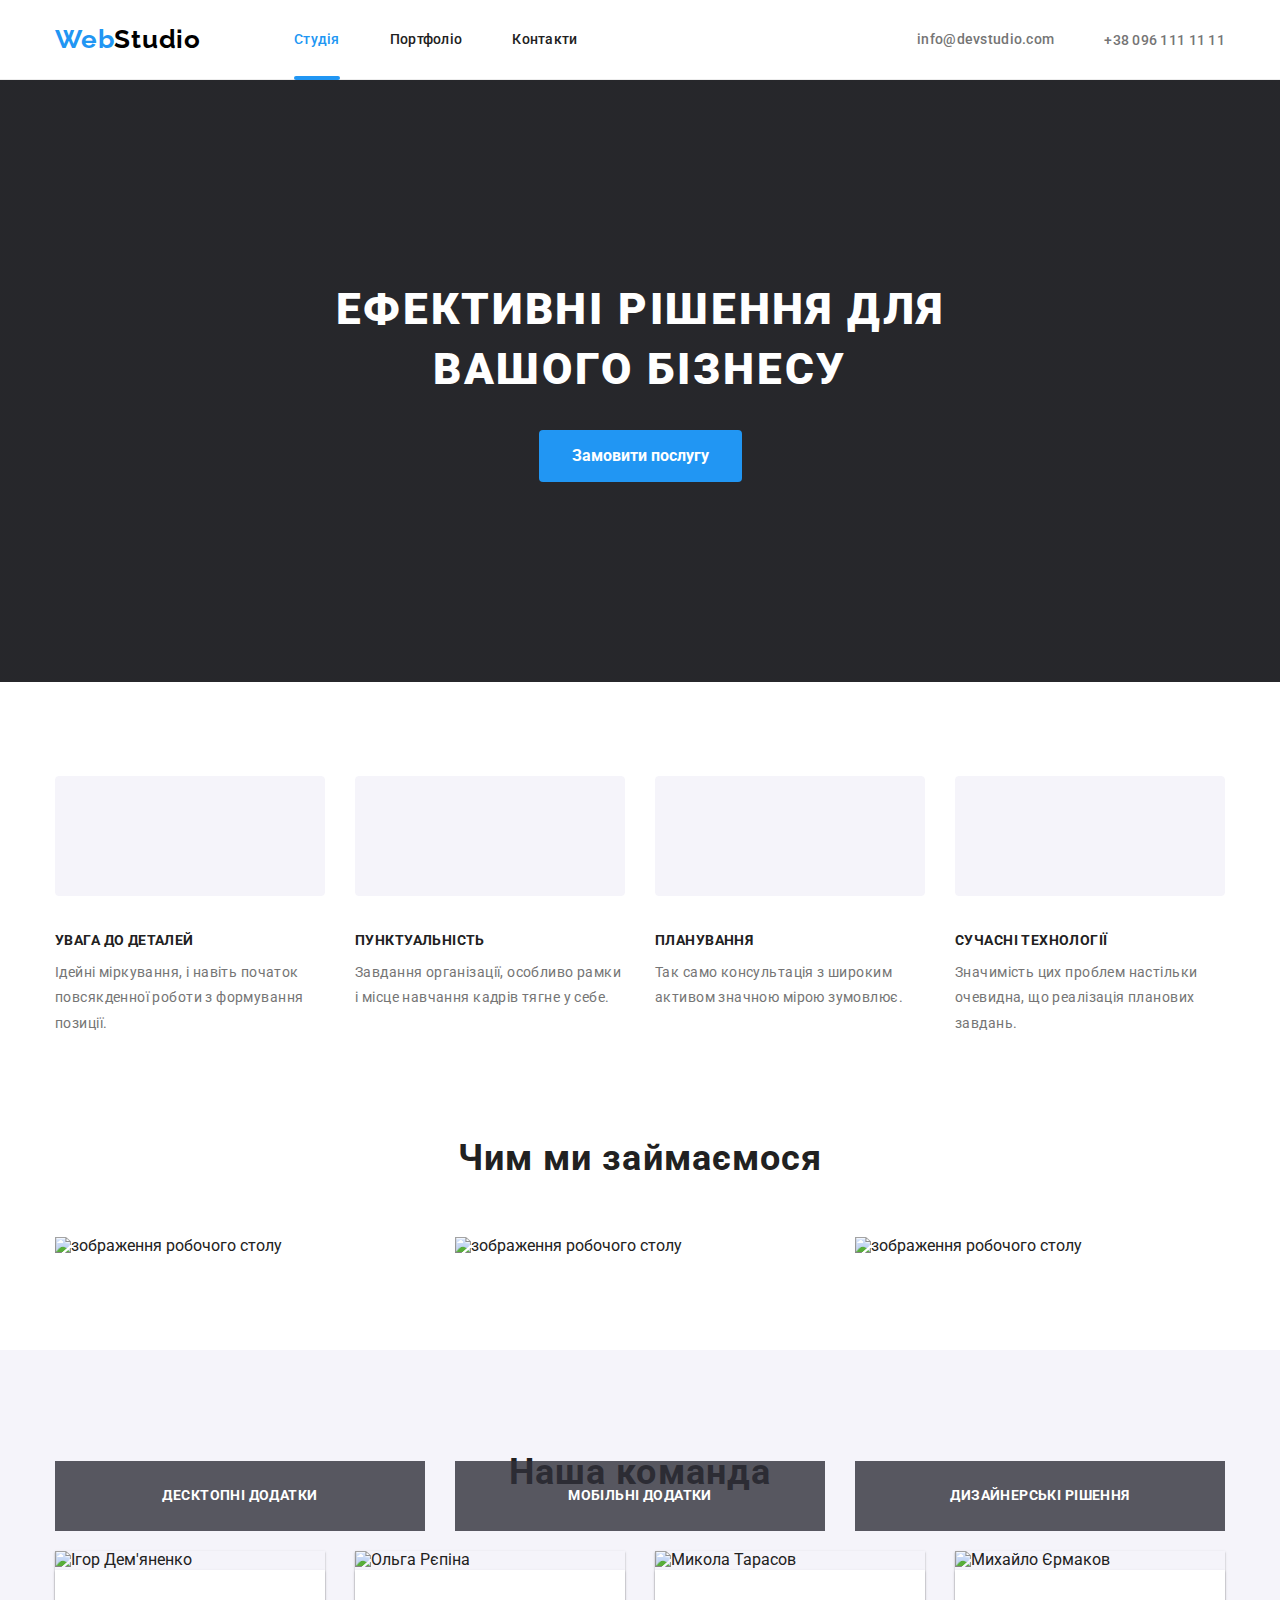
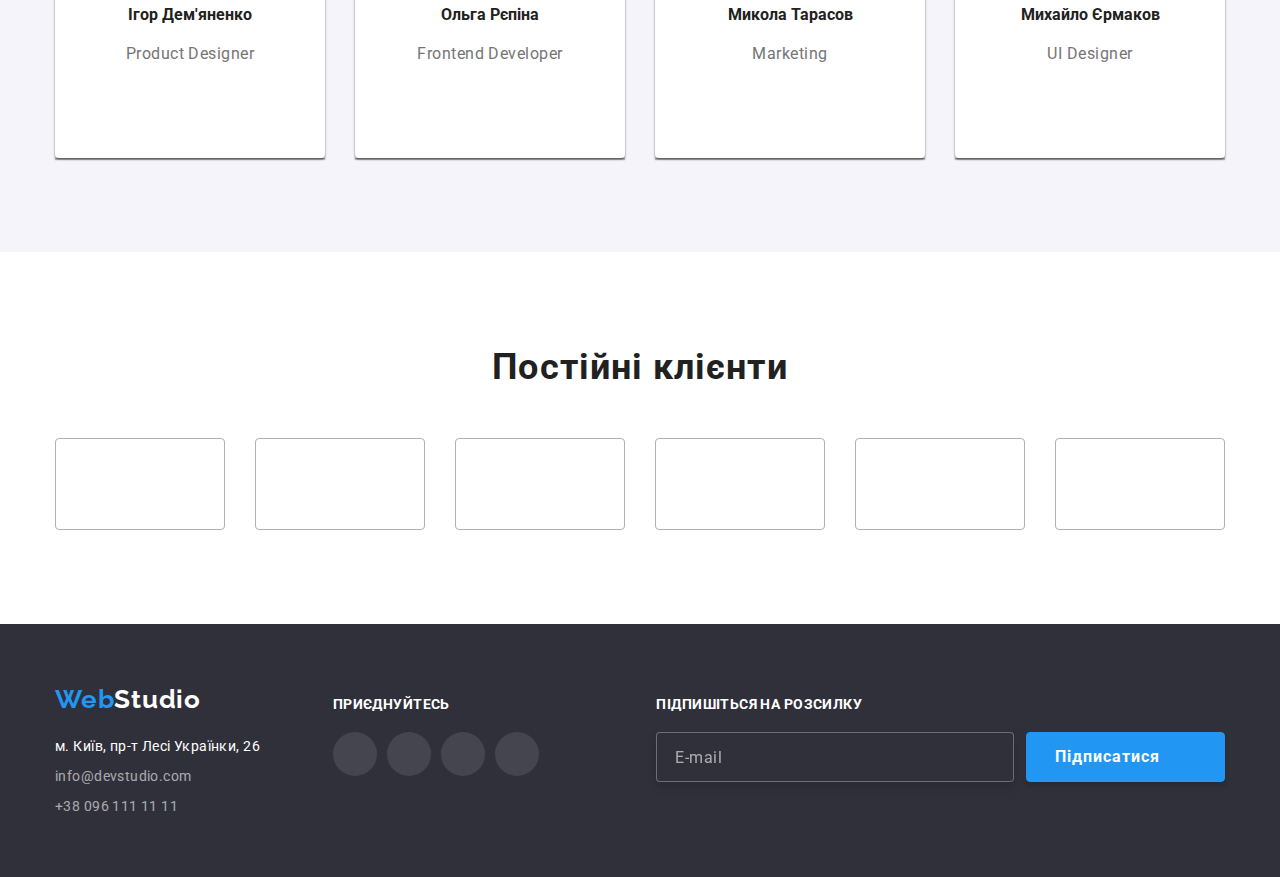
==== commit 9740497a: "final190922" ====
--- a/index.html
+++ b/index.html
@@ -19,16 +19,15 @@
       rel="stylesheet"
     />
     <link rel="stylesheet" href="./css/main.min.css" />
-     <title><DZ-7</title>
+    <title><DZ-7</title>
   </head>
   <body>
     <header class="header">
       <div class="container">
         <nav class="navigation">
-          <a href="" class="logo header-logo"
+          <a href="./index.html" class="logo header-logo"
             >Web<span class="logo-start">Studio</span></a
           >
-
           <ul class="navigation__list list">
             <li class="navigation__item">
               <a href="" class="navigation__link current">Студія</a>
@@ -36,7 +35,9 @@
             <li class="navigation__item">
               <a href="./portfolio.html" class="navigation__link">Портфоліо</a>
             </li>
-            <li class="navigation__item"><a href="" class="navigation__link">Контакти</a></li>
+            <li class="navigation__item">
+              <a href="" class="navigation__link">Контакти</a>
+            </li>
           </ul>
         </nav>
 
@@ -65,7 +66,7 @@
           </button>
         </div>
       </section>
-    
+
       <section class="skill section">
         <div class="container">
           <h2 class="visually-hidden">НАША ПЕРЕВАГА НАД ІНШИМИ</h2>
@@ -126,7 +127,7 @@
           </ul>
         </div>
       </section>
-    
+
       <section class="activ section">
         <div class="container">
           <h2 class="activ-title">Чим ми займаємося</h2>
@@ -165,44 +166,60 @@
         </div>
       </section>
 
-      <section class="team section ">
+      <section class="team section">
         <div class="container">
           <h2 class="team-title">Наша команда</h2>
-          <ul class="team-list list">
-            <li class="team-item">
+          <ul class="team__list list">
+            <li class="team__item">
               <img
                 src="./images/team-1.jpg"
                 alt="Ігор Дем'яненко"
                 width="270"
               />
-              <div class="team-name">
-                <h3 class="team-name-title">Ігор Дем'яненко</h3>
-                <p class="team-name-text">Product Designer</p>
-                <ul class="team-soc-list list">
-                  <li class="team-soc-item">
-                    <a href="" class="team-soc-link">
-                      <svg class="team-soc-icon" width="20" height="20">
+              <div class="team__name">
+                <h3 class="team__name-title">Ігор Дем'яненко</h3>
+                <p class="team__name-text">Product Designer</p>
+                <ul class="soc__list list">
+                  <li class="soc__item">
+                    <a href="" class="soc__link">
+                      <svg
+                        class="soc__icon soc__icon--grey"
+                        width="20"
+                        height="20"
+                      >
                         <use href="./images/icon.svg#icon-instagram"></use>
                       </svg>
                     </a>
                   </li>
-                  <li class="team-soc-item">
-                    <a href="" class="team-soc-link">
-                      <svg class="team-soc-icon" width="20" height="16.25">
+                  <li class="soc__item">
+                    <a href="" class="soc__link">
+                      <svg
+                        class="soc__icon soc__icon--grey"
+                        width="20"
+                        height="16.25"
+                      >
                         <use href="./images/icon.svg#icon-twitter"></use>
                       </svg>
                     </a>
                   </li>
-                  <li class="team-soc-item">
-                    <a href="" class="team-soc-link">
-                      <svg class="team-soc-icon" width="20" height="20">
+                  <li class="soc__item">
+                    <a href="" class="soc__link">
+                      <svg
+                        class="soc__icon soc__icon--grey"
+                        width="20"
+                        height="20"
+                      >
                         <use href="./images/icon.svg#icon-facebook"></use>
                       </svg>
                     </a>
                   </li>
-                  <li class="team-soc-item">
-                    <a href="" class="team-soc-link">
-                      <svg class="team-soc-icon" width="20" height="20">
+                  <li class="soc__item">
+                    <a href="" class="soc__link">
+                      <svg
+                        class="soc__icon soc__icon--grey"
+                        width="20"
+                        height="20"
+                      >
                         <use href="./images/icon.svg#icon-linkedin"></use>
                       </svg>
                     </a>
@@ -211,36 +228,52 @@
               </div>
             </li>
 
-            <li class="team-item">
+            <li class="team__item">
               <img src="./images/team-2.jpg" alt="Ольга Рєпіна" width="270" />
-              <div class="team-name">
-                <h3 class="team-name-title">Ольга Рєпіна</h3>
-                <p class="team-name-text">Frontend Developer</p>
-                <ul class="team-soc-list list">
-                  <li class="team-soc-item">
-                    <a href="" class="team-soc-link">
-                      <svg class="team-soc-icon" width="20" height="20">
+              <div class="team__name">
+                <h3 class="team__name-title">Ольга Рєпіна</h3>
+                <p class="team__name-text">Frontend Developer</p>
+                <ul class="soc__list list">
+                  <li class="soc__item">
+                    <a href="" class="soc__link">
+                      <svg
+                        class="soc__icon soc__icon--grey"
+                        width="20"
+                        height="20"
+                      >
                         <use href="./images/icon.svg#icon-instagram"></use>
                       </svg>
                     </a>
                   </li>
-                  <li class="team-soc-item">
-                    <a href="" class="team-soc-link">
-                      <svg class="team-soc-icon" width="20" height="20">
+                  <li class="soc__item">
+                    <a href="" class="soc__link">
+                      <svg
+                        class="soc__icon soc__icon--grey"
+                        width="20"
+                        height="16.25"
+                      >
                         <use href="./images/icon.svg#icon-twitter"></use>
                       </svg>
                     </a>
                   </li>
-                  <li class="team-soc-item">
-                    <a href="" class="team-soc-link">
-                      <svg class="team-soc-icon" width="20" height="20">
+                  <li class="soc__item">
+                    <a href="" class="soc__link">
+                      <svg
+                        class="soc__icon soc__icon--grey"
+                        width="20"
+                        height="20"
+                      >
                         <use href="./images/icon.svg#icon-facebook"></use>
                       </svg>
                     </a>
                   </li>
-                  <li class="team-soc-item">
-                    <a href="" class="team-soc-link">
-                      <svg class="team-soc-icon" width="20" height="20">
+                  <li class="soc__item">
+                    <a href="" class="soc__link">
+                      <svg
+                        class="soc__icon soc__icon--grey"
+                        width="20"
+                        height="20"
+                      >
                         <use href="./images/icon.svg#icon-linkedin"></use>
                       </svg>
                     </a>
@@ -249,36 +282,52 @@
               </div>
             </li>
 
-            <li class="team-item">
+            <li class="team__item">
               <img src="./images/team-3.jpg" alt="Микола Тарасов" width="270" />
-              <div class="team-name">
-                <h3 class="team-name-title">Микола Тарасов</h3>
-                <p class="team-name-text">Marketing</p>
-                <ul class="team-soc-list list">
-                  <li class="team-soc-item">
-                    <a href="" class="team-soc-link">
-                      <svg class="team-soc-icon" width="20" height="20">
+              <div class="team__name">
+                <h3 class="team__name-title">Микола Тарасов</h3>
+                <p class="team__name-text">Marketing</p>
+                <ul class="soc__list list">
+                  <li class="soc__item">
+                    <a href="" class="soc__link">
+                      <svg
+                        class="soc__icon soc__icon--grey"
+                        width="20"
+                        height="20"
+                      >
                         <use href="./images/icon.svg#icon-instagram"></use>
                       </svg>
                     </a>
                   </li>
-                  <li class="team-soc-item">
-                    <a href="" class="team-soc-link">
-                      <svg class="team-soc-icon" width="20" height="20">
+                  <li class="soc__item">
+                    <a href="" class="soc__link">
+                      <svg
+                        class="soc__icon soc__icon--grey"
+                        width="20"
+                        height="16.25"
+                      >
                         <use href="./images/icon.svg#icon-twitter"></use>
                       </svg>
                     </a>
                   </li>
-                  <li class="team-soc-item">
-                    <a href="" class="team-soc-link">
-                      <svg class="team-soc-icon" width="20" height="20">
+                  <li class="soc__item">
+                    <a href="" class="soc__link">
+                      <svg
+                        class="soc__icon soc__icon--grey"
+                        width="20"
+                        height="20"
+                      >
                         <use href="./images/icon.svg#icon-facebook"></use>
                       </svg>
                     </a>
                   </li>
-                  <li class="team-soc-item">
-                    <a href="" class="team-soc-link">
-                      <svg class="team-soc-icon" width="20" height="20">
+                  <li class="soc__item">
+                    <a href="" class="soc__link">
+                      <svg
+                        class="soc__icon soc__icon--grey"
+                        width="20"
+                        height="20"
+                      >
                         <use href="./images/icon.svg#icon-linkedin"></use>
                       </svg>
                     </a>
@@ -287,40 +336,56 @@
               </div>
             </li>
 
-            <li class="team-item">
+            <li class="team__item">
               <img
                 src="./images/team-4.jpg"
                 alt="Михайло Єрмаков"
                 width="270"
               />
-              <div class="team-name">
-                <h3 class="team-name-title">Михайло Єрмаков</h3>
-                <p class="team-name-text">UI Designer</p>
-                <ul class="team-soc-list list">
-                  <li class="team-soc-item">
-                    <a href="" class="team-soc-link">
-                      <svg class="team-soc-icon" width="20" height="20">
+              <div class="team__name">
+                <h3 class="team__name-title">Михайло Єрмаков</h3>
+                <p class="team__name-text">UI Designer</p>
+                <ul class="soc__list list">
+                  <li class="soc__item">
+                    <a href="" class="soc__link">
+                      <svg
+                        class="soc__icon soc__icon--grey"
+                        width="20"
+                        height="20"
+                      >
                         <use href="./images/icon.svg#icon-instagram"></use>
                       </svg>
                     </a>
                   </li>
-                  <li class="team-soc-item">
-                    <a href="" class="team-soc-link">
-                      <svg class="team-soc-icon" width="20" height="20">
+                  <li class="soc__item">
+                    <a href="" class="soc__link">
+                      <svg
+                        class="soc__icon soc__icon--grey"
+                        width="20"
+                        height="16.25"
+                      >
                         <use href="./images/icon.svg#icon-twitter"></use>
                       </svg>
                     </a>
                   </li>
-                  <li class="team-soc-item">
-                    <a href="" class="team-soc-link">
-                      <svg class="team-soc-icon" width="20" height="20">
+                  <li class="soc__item">
+                    <a href="" class="soc__link">
+                      <svg
+                        class="soc__icon soc__icon--grey"
+                        width="20"
+                        height="20"
+                      >
                         <use href="./images/icon.svg#icon-facebook"></use>
                       </svg>
                     </a>
                   </li>
-                  <li class="team-soc-item">
-                    <a href="" class="team-soc-link">
-                      <svg class="team-soc-icon" width="20" height="20">
+                  <li class="soc__item">
+                    <a href="" class="soc__link">
+                      <svg
+                        class="soc__icon soc__icon--grey"
+                        width="20"
+                        height="20"
+                      >
                         <use href="./images/icon.svg#icon-linkedin"></use>
                       </svg>
                     </a>
@@ -331,7 +396,7 @@
           </ul>
         </div>
       </section>
-      
+
       <section class="client section">
         <div class="container">
           <h2 class="client__titls">Постійні клієнти</h2>
@@ -383,12 +448,10 @@
         </div>
       </section>
     </main>
-
-   
     <footer class="footer">
       <div class="container">
         <div class="footer-block">
-          <a href="./index.htm" class="footer-logo"
+          <a href="./index.html" class="footer-logo"
             >Web<span class="logo-end">Studio</span></a
           >
           <address class="contacts-address">
@@ -408,48 +471,51 @@
                 >
               </li>
               <li class="contacts-address-item">
-                <a href="tel:+380961111111" class="contacts-link">+38 096 111 11 11</a>
+                <a href="tel:+380961111111" class="contacts-link"
+                  >+38 096 111 11 11</a
+                >
               </li>
             </ul>
           </address>
         </div>
 
-        
-
         <div class="footer-soc">
           <h2 class="footer-soc-title">приєднуйтесь</h2>
-          <ul class="footer-soc-list list">
-            <li class="footer-soc-item">
-              <a href="" class="footer-soc-link">
-                <svg class="footer-soc-icon" width="20" height="20">
+          <ul class="soc__list soc__list--white list">
+            <li class="soc__item">
+              <a href="" class="soc__link soc__link--white">
+                <svg class="soc__icon soc__icon--white" width="20" height="20">
                   <use href="./images/icon.svg#icon-instagram"></use>
                 </svg>
               </a>
             </li>
-            <li class="footer-soc-item">
-              <a href="" class="footer-soc-link">
-                <svg class="footer-soc-icon" width="20" height="20">
+            <li class="soc__item">
+              <a href="" class="soc__link soc__link--white">
+                <svg
+                  class="soc__icon soc__icon--white"
+                  width="20"
+                  height="16.25"
+                >
                   <use href="./images/icon.svg#icon-twitter"></use>
                 </svg>
               </a>
             </li>
-            <li class="footer-soc-item">
-              <a href="" class="footer-soc-link">
-                <svg class="footer-soc-icon" width="20" height="20">
+            <li class="soc__item">
+              <a href="" class="soc__link soc__link--white">
+                <svg class="soc__icon soc__icon--white" width="20" height="20">
                   <use href="./images/icon.svg#icon-facebook"></use>
                 </svg>
               </a>
             </li>
-            <li class="footer-soc-item">
-              <a href="" class="footer-soc-link">
-                <svg class="footer-soc-icon" width="20" height="20">
+            <li class="soc__item">
+              <a href="" class="soc__link soc__link--white">
+                <svg class="soc__icon soc__icon--white" width="20" height="20">
                   <use href="./images/icon.svg#icon-linkedin"></use>
                 </svg>
               </a>
             </li>
           </ul>
         </div>
-       
 
         <div class="subscription">
           <h2 class="subscription-title">Підпишіться на розсилку</h2>
@@ -462,7 +528,8 @@
             />
 
             <button type="submit" class="subscription-btn">
-              <span>Підписатися</span><svg class="subscription-btn-icon" width="24" height="24">
+              <span>Підписатися</span
+              ><svg class="subscription-btn-icon" width="24" height="24">
                 <use href="./images/icon.svg#icon-send"></use>
               </svg>
             </button>
@@ -470,7 +537,7 @@
         </div>
       </div>
     </footer>
-   
+
     <div class="backdrop is-hidden" data-modal>
       <div class="modal">
         <button type="button" class="modal-btn" data-modal-close>
@@ -479,18 +546,17 @@
           </svg>
         </button>
 
-  
-
         <p class="modal-title">Залиште свої дані, ми вам передзвонимо</p>
         <form class="modal-form">
           <label class="modal-label" for="user-name">Ім'я</label>
           <div class="input-wrap">
-            <input type="text" 
-            name="user-name" 
-            class="modal-input" 
-            required
-            minlength="2"
-            id="user-name"
+            <input
+              type="text"
+              name="user-name"
+              class="modal-input"
+              required
+              minlength="2"
+              id="user-name"
             />
             <svg class="modal-icon" width="18" height="18">
               <use href="./images/icon.svg#icon-person"></use>
@@ -499,12 +565,13 @@
 
           <label class="modal-label" for="user-name">Телефон</label>
           <div class="input-wrap">
-            <input type="tel" 
-            name="user-tel" 
-            class="modal-input" 
-            required
-            minlength="2"
-            id="user-name"
+            <input
+              type="tel"
+              name="user-tel"
+              class="modal-input"
+              required
+              minlength="2"
+              id="user-name"
             />
             <svg class="modal-icon" width="18" height="18">
               <use href="./images/icon.svg#icon-phone"></use>
@@ -513,12 +580,13 @@
 
           <label class="modal-label" for="user-name">Пошта</label>
           <div class="input-wrap">
-            <input type="email" 
-            name="user-post" 
-            class="modal-input"
-            required
-            minlength="2"
-            id="user-name"
+            <input
+              type="email"
+              name="user-post"
+              class="modal-input"
+              required
+              minlength="2"
+              id="user-name"
             />
             <svg class="modal-icon" width="18" height="18">
               <use href="./images/icon.svg#icon-email"></use>
@@ -560,4 +628,4 @@
 
     <script src="./js/modal.js"></script>
   </body>
-</html>+</html>
--- a/css/main.min.css
+++ b/css/main.min.css
@@ -1 +1 @@
-html{box-sizing:border-box}*,*::before,*::after{box-sizing:inherit}:root{--primary-text-color: #757575;--title-text-color: #212121;--accent-color: #2196f3;--logo-color: #000000;--white-color: #ffffff;--adress-color: #ffffff99}body{font-family:Roboto,sans-serif;color:var(--title-text-color)}.visually-hidden{position:absolute;white-space:nowrap;width:1px;height:1px;overflow:hidden;border:0;padding:0;clip:rect(0 0 0 0);clip-path:inset(50%);margin:-1px}.list{list-style:none;padding:0;margin:0}.container{margin-left:auto;margin-right:auto;width:1200px;padding-right:15px;padding-left:15px}.section{padding-top:94px;padding-bottom:94px}img{display:block}.backdrop{position:fixed;top:0;left:0;width:100%;height:100%;background:rgba(0,0,0,.2)}.backdrop.is-hidden{opacity:0;visibility:hidden;pointer-events:none}.modal{position:absolute;top:50%;left:50%;transform:translate(-50%, -50%);width:528px;padding:40px;background:#fff;box-shadow:0px 1px 3px rgba(0,0,0,.12),0px 1px 1px rgba(0,0,0,.14),0px 2px 1px rgba(0,0,0,.2);border-radius:4px}.modal-btn{position:absolute;width:30px;height:30px;background:#fff;border:1px solid rgba(0,0,0,.1);border-radius:50%;top:8px;right:8px;transition:border 250ms cubic-bezier(0.4, 0, 0.2, 1)}.modal-open{fill:#000;transition:fill 250ms cubic-bezier(0.4, 0, 0.2, 1)}.modal-btn:hover,.modal-btn:focus{border:1px solid rgba(34,44,184,.5)}.modal-btn:hover .footer-open,.modal-btn:focus .footer-open{fill:#2196f3}.modal-title{margin:0;padding-bottom:2px;font-weight:700;font-size:20px;line-height:23px;text-align:center;letter-spacing:.03em;color:#212121}.modal-label{display:block;font-weight:400;font-size:12px;line-height:14px;letter-spacing:.01em;margin-top:10px;margin-bottom:4px;color:#757575}.input-wrap{position:relative;margin:0}.modal-input{width:100%;height:40px;border:1px solid rgba(33,33,33,.2);border-radius:4px;margin:0;padding-left:42px;outline:none}.modal-icon{position:absolute;left:15px;top:50%;transform:translateY(-50%)}.modal-input:hover,.modal-input:focus{border:1px solid #2196f3;border-radius:4px}.modal-input:hover+.modal-icon,.modal-input:focus+.modal-icon{fill:#2196f3}.area-text{width:100%;height:120px;border:1px solid rgba(33,33,33,.2);border-radius:4px;resize:none;padding:12px;outline:none}textarea::placeholder{font-weight:400;font-size:12px;line-height:14px;letter-spacing:.01em;color:rgba(117,117,117,.5)}.area-text:hover,.area-text:focus{border:1px solid #2196f3}.chek-privacy{margin-top:20px;margin-bottom:30px}.label-chek{font-weight:400;font-size:14px;line-height:1.71;letter-spacing:.03em;display:flex;align-items:center;color:#757575}.label-chek span{display:flex;align-items:center;justify-content:center;width:16px;height:15px;border:2px solid #212121;border-radius:3px;margin-right:9px;fill:rgba(0,0,0,0)}.modal-chek{margin-top:20px;margin-bottom:30px}.chek-link{color:#188ce8}.modal-chek:checked+.label-chek>span{background-color:#188ce8;border-color:rgba(0,0,0,0);fill:#fff}.modal-form-btn{margin:0 auto;padding:10px 52px;font-weight:700;font-size:16px;line-height:1.88;display:flex;align-items:center;text-align:center;letter-spacing:.06em;color:#fff;background:#188ce8;border-radius:4px;border:1px solid rgba(0,0,0,0);transition:box-shadow 250ms cubic-bezier(0.4, 0, 0.2, 1)}.modal-form-btn:focus,.modal-form-btn:hover{background:#188ce8;box-shadow:0px 4px 4px rgba(0,0,0,.2)}.header{display:flex;height:80px;margin-top:0;background-color:var(--white-color);border-bottom:1px solid #ececec}.header>.container{display:flex;align-items:center}.navigation{display:flex;align-items:center}.header-logo{color:var(--accent-color);font-family:"Raleway";font-weight:700;font-size:26px;line-height:1.2;letter-spacing:.03em;text-decoration:none;transition:color 250ms cubic-bezier(0.4, 0, 0.2, 1)}.logo-start{color:var(--logo-color)}.navigation__list{display:flex;margin-left:93px;margin-top:0;margin-bottom:0;padding:0}.navigation__item{margin-right:50px}.navigation__item:last-child{margin-right:0}.navigation__link{position:relative;display:block;padding-top:32px;padding-bottom:32px;color:var(--title-text-color);font-weight:500;font-size:14px;line-height:1.15;letter-spacing:.02em;text-decoration:none;transition:color 250ms cubic-bezier(0.4, 0, 0.2, 1)}.navigation__item .current{color:var(--accent-color)}.navigation__link:hover,.navigation__link:focus{color:var(--accent-color)}.current::after{content:"";position:absolute;width:100%;height:4px;bottom:0px;background-color:var(--accent-color);border-radius:3px;left:0}.contact{display:flex;align-items:center;margin-left:auto;margin-top:0;margin-bottom:0;padding:0}.contact__item:not(:last-child){margin-right:30px}.contact__link{padding-top:32px;padding-bottom:32px;color:var(--primary-text-color);font-weight:500;font-size:14px;line-height:1.15;letter-spacing:.02em;text-decoration:none;transition:color 250ms cubic-bezier(0.4, 0, 0.2, 1)}.contact__item::before{content:""}.convert{display:inline-block;width:16px;height:12px;margin-right:10px;fill:#757575;transition:fill 250ms cubic-bezier(0.4, 0, 0.2, 1)}.contact__link:hover .convert,.contact__link:focus .convert{fill:var(--accent-color)}.contact__item::before{content:""}.telefon{display:inline-block;width:10px;height:16px;margin-right:10px;fill:#757575;transition:fill 250ms cubic-bezier(0.4, 0, 0.2, 1)}.contact__link:hover .telefon,.contact__link:focus .telefon{fill:var(--accent-color)}.contact__link:hover,.contact__link:focus{color:var(--accent-color)}.hero{max-width:1600px;margin-left:auto;margin-right:auto;background-color:var(--title-text-color);background-image:linear-gradient(rgba(47, 48, 58, 0.4), rgba(47, 48, 58, 0.4)),url(../images/bcg.jpg);background-repeat:no-repeat;background-size:cover}.hero>.container{padding-top:200px;padding-bottom:200px;text-align:center}.hero__slogan{margin:0 auto;margin-bottom:30px;width:700px;color:var(--white-color);font-weight:900;font-size:44px;line-height:1.36;letter-spacing:.06em;text-transform:uppercase}.hero__btn{display:inline-flex;padding:10px 32px;border-radius:4px;border:1px solid rgba(0,0,0,0);font-weight:700;font-size:16px;line-height:1.87;text-align:center;color:var(--white-color);background:var(--accent-color);cursor:pointer;transition-property:background-color;transition-duration:250ms;transition-timing-function:cubic-bezier(0.4, 0, 0.2, 1)}.hero__btn:hover,.hero__btn:focus{background-color:var(--white-color);color:var(--accent-color);cursor:pointer}.pic-list{display:flex;gap:30px}.pic-list__block{display:flex;width:270px;height:120px;background:#f5f4fa;border:1px solid #f5f4fa;border:1px soli;border-radius:4px;text-align:center;justify-content:center;align-items:center}.pic-list__icon{display:flex}.pic-list__title{margin-top:35px;margin-bottom:10px;font-weight:700;font-size:14px;line-height:1.4;letter-spacing:.03em;text-transform:uppercase;color:var(--title-text-color)}.pic-list__text{margin:0;font-weight:400;font-size:14px;line-height:1.8;letter-spacing:.03em;color:var(--primary-text-color)}.activ{padding:0}.activ-title{margin:0;margin-bottom:50px;font-weight:700;font-size:36px;line-height:1.6;text-align:center;letter-spacing:.03em;color:var(--title-text-color)}.activ-list{display:flex;padding:0;justify-content:space-between;padding-bottom:94px;margin:0}.activ-item{position:relative}.activ-block{position:absolute;width:100%;height:70px;bottom:0;top:224px;padding-top:27px;padding-bottom:27px;background:rgba(47,48,58,.8)}.activ-text{margin:0;font-weight:700;font-size:14px;line-height:1.14;text-align:center;letter-spacing:.03em;text-transform:uppercase;color:var(--white-color)}.team{background-color:#f5f4fa}.team-title{margin-bottom:50px;margin-top:0;font-weight:700;font-size:36px;line-height:1.6;text-align:center;letter-spacing:.03em;color:var(--title-text-color)}.team-list{display:flex;justify-content:space-between}.team-item{display:block;width:270px;box-shadow:0px 1px 3px rgba(0,0,0,.12),0px 1px 1px rgba(0,0,0,.14),0px 2px 1px rgba(0,0,0,.2)}.team-name{padding:30px 10px;background-color:var(--white-color);box-shadow:0px 1px 3px rgba(0,0,0,.12),0px 1px 1px rgba(0,0,0,.14),0px 2px 1px rgba(0,0,0,.2);border-radius:0px 0px 4px 4px}.team-name-title{margin:0;margin-bottom:10px;font-size:16px;line-height:1.87;text-align:center;color:#212121}.team-name-text{margin:0;color:var(--primary-text-color);font-family:"Roboto";font-size:16px;line-height:1.8;text-align:center;letter-spacing:.03em}.team-soc-list{margin-top:16px;padding-right:22px;padding-left:22px;display:flex;gap:10px}.team-soc-item{width:44px;height:44px}.team-soc-link{width:100%;height:100%;border-radius:50%;display:flex;align-items:center;justify-content:center;background-color:var(--white-color);transition:background-color 250ms cubic-bezier(0.4, 0, 0.2, 1)}.team-soc-icon{fill:#afb1b8;transition:fill 250ms cubic-bezier(0.4, 0, 0.2, 1)}.team-soc-link:hover,.team-link:focus{background-color:var(--accent-color)}.team-soc-link:hover .team-soc-icon,.team-soc-link:focus .team-soc-icon{fill:var(--white-color)}.client__titls{margin:0;margin-bottom:50px;font-size:36px;line-height:42px;text-align:center;letter-spacing:.03em;color:var(--title-text-color)}.client__list{display:flex;gap:30px;justify-content:space-between}.client__link{width:170px;height:92px;display:flex;align-items:center;justify-content:center;border:1px solid #afb1b8;border-radius:4px;transition:border 250ms cubic-bezier(0.4, 0, 0.2, 1)}.client__icon{fill:#afb1b8;transition:fill 250ms cubic-bezier(0.4, 0, 0.2, 1)}.client__link:hover,.client__link:focus{border:1px solid var(--accent-color)}.client__link:hover .client__icon,.client__link:focus .client__icon{fill:var(--accent-color)}.footer{display:flex;padding-top:60px;padding-bottom:60px;background-color:#2f303a}.footer>.container{display:flex;justify-content:space-between}.footer-logo{color:var(--accent-color);font-family:"Raleway";font-weight:700;font-size:26px;line-height:1.2;letter-spacing:.03em}.logo-end{color:var(--white-color)}.contacts-address-list{margin-top:20px}.contacts-address-link{font-style:normal;font-size:14px;line-height:1.5;letter-spacing:.03em;color:var(--white-color);text-decoration:none;transition:color 250ms cubic-bezier(0.4, 0, 0.2, 1)}.contacts-address-link:hover,.contacts-address-link:focus{color:var(--accent-color)}.contacts-address-item:not(:last-child){margin-bottom:9px}.contacts-link{display:inline-block;margin:0;font-style:normal;font-weight:400;font-size:14px;line-height:1.5;letter-spacing:.03em;color:rgba(255,255,255,.6);text-decoration:none;transition:color 250ms cubic-bezier(0.4, 0, 0.2, 1)}.contacts-link:hover,.contacts-link:focus{color:var(--adress-color)}.footer-soc{padding-top:12px;margin-left:70px}.footer-soc-title{margin:0;margin-bottom:20px;font-weight:700;font-size:14px;line-height:16px;letter-spacing:.03em;text-transform:uppercase;color:var(--white-color)}.footer-soc-list{display:flex;gap:10px}.footer-soc-item{width:40px;height:40px}.footer-soc-link{width:100%;height:100%;background-color:rgba(255,255,255,.1);border-radius:50%;display:flex;align-items:center;justify-content:center;transition:background-color 250ms cubic-bezier(0.4, 0, 0.2, 1)}.footer-soc-icon{fill:var(--white-color)}.footer-soc-link:hover,.footer-soc-link:focus{background-color:var(--adress-color)}.footer-soc-link:hover .footer-soc-icon,.footer-soc-link:focus .footer-soc-icon{fill:var(--white-color)}.subscription{margin-left:93px}.subscription-title{display:flex;padding-top:12px;margin:0;margin-bottom:20px;font-weight:700;font-size:14px;line-height:16px;letter-spacing:.03em;text-transform:uppercase;color:var(--white-color)}.subscription-form{display:flex}.subscription-input{width:358px;height:50px;margin-right:12px;border:1px solid rgba(255,255,255,.3);filter:drop-shadow(0px 4px 4px rgba(0, 0, 0, 0.15));border-radius:4px;background-color:#2f303a;color:var(--white-color);padding-left:16px}.subscription-input::placeholder{padding-left:2px;font-weight:400;font-size:16px;line-height:1.25px;display:flex;align-items:center;letter-spacing:.03em;color:rgba(255,255,255,.6)}.subscription-btn{display:flex;padding:10px 28px;font-weight:700;font-size:16px;line-height:1.88px;align-items:center;text-align:center;letter-spacing:.06em;background:var(--accent-color);color:var(--white-color);box-shadow:0px 4px 4px rgba(0,0,0,.15);border-radius:4px;border:1px solid var(--accent-color)}.subscription-btn-icon{margin-left:12px;fill:var(--var)}.filter-list{display:flex;justify-content:center;padding:0;margin-bottom:50px}.filter-item:not(:last-child){margin-right:8px}.filter-btn{padding:6px 22px;font-weight:500;font-size:16px;line-height:1.62;text-align:center;letter-spacing:.03em;color:var(--title-text-color);background-color:#f5f4fa;border:hidden;transition:background-color 250ms cubic-bezier(0.4, 0, 0.2, 1),color 250ms cubic-bezier(0.4, 0, 0.2, 1),box-shadow 250ms cubic-bezier(0.4, 0, 0.2, 1)}.filter-list button:hover,.filter-list button:focus{color:var(--white-color);background-color:var(--accent-color);cursor:pointer;box-shadow:0px 3px 1px rgba(0,0,0,.1),0px 1px 2px rgba(0,0,0,.08),0px 2px 2px rgba(0,0,0,.12);border-radius:4px}.work-list{margin:0;display:flex;flex-wrap:wrap;gap:30px}.work-item{background-color:var(--white-color);width:370px;height:405px}.work-link{display:block;text-decoration:none;transition:box-shadow 250ms cubic-bezier(0.4, 0, 0.2, 1)}.work-link:hover,.work-link:focus{box-shadow:0px 1px 1px rgba(0,0,0,.12),0px 4px 4px rgba(0,0,0,.06),1px 4px 6px rgba(0,0,0,.16)}.work-item:hover .work-comment{transform:translateY(0)}.work-image{position:relative;overflow:hidden}.work-comment{position:absolute;top:0;height:100%;margin:0;padding:24px 63px;font-weight:400;font-size:18px;line-height:1.56;letter-spacing:.03em;color:var(--white-color);background-color:rgba(33,150,243,.9);transform:translateY(100%);transition:transform 250ms cubic-bezier(0.4, 0, 0.2, 1)}.work-name{padding:20px 24px;border-left:1px solid #eee;border-right:1px solid #eee;border-bottom:1px solid #eee}.work-name-title{margin:0px;margin-bottom:4px;font-weight:700;font-size:18px;line-height:2;letter-spacing:.06em;color:#212121;text-align:left}.work-name-text{margin:0;font-weight:400;font-size:16px;line-height:1.87;letter-spacing:.03em;color:#757575;text-align:left}/*# sourceMappingURL=main.min.css.map */+html{box-sizing:border-box}*,*::before,*::after{box-sizing:inherit}:root{--primary-text-color: #757575;--title-text-color: #212121;--accent-color: #2196f3;--logo-color: #000000;--white-color: #ffffff;--adress-color: #ffffff99;--bg-gradient: rgba(47, 48, 58, 0.4), rgba(47, 48, 58, 0.4)}body{font-family:Roboto,sans-serif;color:var(--title-text-color)}.visually-hidden{position:absolute;white-space:nowrap;width:1px;height:1px;overflow:hidden;border:0;padding:0;clip:rect(0 0 0 0);clip-path:inset(50%);margin:-1px}.list{list-style:none;padding:0;margin:0}.container{margin-left:auto;margin-right:auto;width:1200px;padding-right:15px;padding-left:15px}.section{padding-top:94px;padding-bottom:94px}img{display:block}.backdrop{position:fixed;top:0;left:0;width:100%;height:100%;background:rgba(0,0,0,.2)}.backdrop.is-hidden{opacity:0;visibility:hidden;pointer-events:none}.modal{position:absolute;top:50%;left:50%;transform:translate(-50%, -50%);width:528px;padding:40px;background:#fff;box-shadow:0px 1px 3px rgba(0,0,0,.12),0px 1px 1px rgba(0,0,0,.14),0px 2px 1px rgba(0,0,0,.2);border-radius:4px}.modal-btn{position:absolute;width:30px;height:30px;background:#fff;border:1px solid rgba(0,0,0,.1);border-radius:50%;top:8px;right:8px;transition:border 250ms cubic-bezier(0.4, 0, 0.2, 1)}.modal-open{fill:#000;transition:fill 250ms cubic-bezier(0.4, 0, 0.2, 1)}.modal-btn:hover,.modal-btn:focus{border:1px solid rgba(34,44,184,.5)}.modal-btn:hover .footer-open,.modal-btn:focus .footer-open{fill:#2196f3}.modal-title{margin:0;padding-bottom:2px;font-weight:700;font-size:20px;line-height:23px;text-align:center;letter-spacing:.03em;color:#212121}.modal-label{display:block;font-weight:400;font-size:12px;line-height:14px;letter-spacing:.01em;margin-top:10px;margin-bottom:4px;color:#757575}.input-wrap{position:relative;margin:0}.modal-input{width:100%;height:40px;border:1px solid rgba(33,33,33,.2);border-radius:4px;margin:0;padding-left:42px;outline:none}.modal-icon{position:absolute;left:15px;top:50%;transform:translateY(-50%)}.modal-input:hover,.modal-input:focus{border:1px solid #2196f3;border-radius:4px}.modal-input:hover+.modal-icon,.modal-input:focus+.modal-icon{fill:#2196f3}.area-text{width:100%;height:120px;border:1px solid rgba(33,33,33,.2);border-radius:4px;resize:none;padding:12px;outline:none}textarea::placeholder{font-weight:400;font-size:12px;line-height:14px;letter-spacing:.01em;color:rgba(117,117,117,.5)}.area-text:hover,.area-text:focus{border:1px solid #2196f3}.chek-privacy{margin-top:20px;margin-bottom:30px}.label-chek{font-weight:400;font-size:14px;line-height:1.71;letter-spacing:.03em;display:flex;align-items:center;color:#757575}.label-chek span{display:flex;align-items:center;justify-content:center;width:16px;height:15px;border:2px solid #212121;border-radius:3px;margin-right:9px;fill:rgba(0,0,0,0)}.modal-chek{margin-top:20px;margin-bottom:30px}.chek-link{color:#188ce8}.modal-chek:checked+.label-chek>span{background-color:#188ce8;border-color:rgba(0,0,0,0);fill:#fff}.modal-form-btn{margin:0 auto;padding:10px 52px;font-weight:700;font-size:16px;line-height:1.88;display:flex;align-items:center;text-align:center;letter-spacing:.06em;color:#fff;background:#188ce8;border-radius:4px;border:1px solid rgba(0,0,0,0);transition:box-shadow 250ms cubic-bezier(0.4, 0, 0.2, 1)}.modal-form-btn:focus,.modal-form-btn:hover{background:#188ce8;box-shadow:0px 4px 4px rgba(0,0,0,.2)}.soc__list{margin-top:16px;padding-right:22px;padding-left:22px;display:flex;gap:10px}.soc__item{width:44px;height:44px}.soc__link{width:100%;height:100%;border-radius:50%;display:flex;align-items:center;justify-content:center;background-color:var(--white-color);transition:background-color 250ms cubic-bezier(0.4, 0, 0.2, 1)}.soc__icon--grey{fill:#afb1b8}.soc__list--white{padding-left:0}.soc__link--white{background:rgba(255,255,255,.1)}.soc__icon--white{fill:var(--white-color)}.soc__link:hover,.soc__link:focus{background-color:var(--accent-color)}.soc__link:hover .soc__icon,.soc__link:focus .soc__icon{fill:var(--white-color)}.header{display:flex;height:80px;margin-top:0;background-color:var(--white-color);border-bottom:1px solid #ececec}.header>.container{display:flex;align-items:center}.navigation{display:flex;align-items:center}.header-logo{color:var(--accent-color);font-family:"Raleway";font-weight:700;font-size:26px;line-height:1.2;letter-spacing:.03em;text-decoration:none;transition:color 250ms cubic-bezier(0.4, 0, 0.2, 1)}.logo-start{color:var(--logo-color)}.navigation__list{display:flex;margin-left:93px;margin-top:0;margin-bottom:0;padding:0}.navigation__item{margin-right:50px}.navigation__item:last-child{margin-right:0}.navigation__link{position:relative;display:block;padding-top:32px;padding-bottom:32px;color:var(--title-text-color);font-weight:500;font-size:14px;line-height:1.15;letter-spacing:.02em;text-decoration:none;transition:color 250ms cubic-bezier(0.4, 0, 0.2, 1)}.navigation__item .current{color:var(--accent-color)}.navigation__link:hover,.navigation__link:focus{color:var(--accent-color)}.current::after{content:"";position:absolute;width:100%;height:4px;bottom:0px;background-color:var(--accent-color);border-radius:3px;left:0}.contact{display:flex;align-items:center;margin-left:auto;margin-top:0;margin-bottom:0;padding:0}.contact__item:not(:last-child){margin-right:30px}.contact__link{padding-top:32px;padding-bottom:32px;color:var(--primary-text-color);font-weight:500;font-size:14px;line-height:1.15;letter-spacing:.02em;text-decoration:none;transition:color 250ms cubic-bezier(0.4, 0, 0.2, 1)}.contact__item::before{content:""}.convert{display:inline-block;width:16px;height:12px;margin-right:10px;fill:#757575;transition:fill 250ms cubic-bezier(0.4, 0, 0.2, 1)}.contact__link:hover .convert,.contact__link:focus .convert{fill:var(--accent-color)}.contact__item::before{content:""}.telefon{display:inline-block;width:10px;height:16px;margin-right:10px;fill:#757575;transition:fill 250ms cubic-bezier(0.4, 0, 0.2, 1)}.contact__link:hover .telefon,.contact__link:focus .telefon{fill:var(--accent-color)}.contact__link:hover,.contact__link:focus{color:var(--accent-color)}.hero{max-width:1600px;margin-left:auto;margin-right:auto;background-color:var(--title-text-color);background-image:linear-gradient(var(--bg-gradient)),url(../images/bcg.jpg);background-repeat:no-repeat;background-size:cover}.hero>.container{padding-top:200px;padding-bottom:200px;text-align:center}.hero__slogan{margin:0 auto;margin-bottom:30px;width:700px;color:var(--white-color);font-weight:900;font-size:44px;line-height:1.36;letter-spacing:.06em;text-transform:uppercase}.hero__btn{display:inline-flex;padding:10px 32px;border-radius:4px;border:1px solid rgba(0,0,0,0);font-weight:700;font-size:16px;line-height:1.87;text-align:center;color:var(--white-color);background:var(--accent-color);cursor:pointer;transition-property:background-color;transition-duration:250ms;transition-timing-function:cubic-bezier(0.4, 0, 0.2, 1)}.hero__btn:hover,.hero__btn:focus{background-color:var(--white-color);color:var(--accent-color);cursor:pointer}.pic-list{display:flex;gap:30px}.pic-list__block{display:flex;width:270px;height:120px;background:#f5f4fa;border:1px solid #f5f4fa;border:1px soli;border-radius:4px;text-align:center;justify-content:center;align-items:center}.pic-list__icon{display:flex}.pic-list__title{margin-top:35px;margin-bottom:10px;font-weight:700;font-size:14px;line-height:1.4;letter-spacing:.03em;text-transform:uppercase;color:var(--title-text-color)}.pic-list__text{font-weight:400;font-size:14px;line-height:1.8;letter-spacing:.03em;color:var(--primary-text-color);margin:0}.activ{padding:0}.activ-title{margin:0;margin-bottom:50px;font-weight:700;font-size:36px;line-height:1.6;text-align:center;letter-spacing:.03em;color:var(--title-text-color)}.activ-list{display:flex;padding:0;justify-content:space-between;padding-bottom:94px;margin:0}.activ-item{position:relative}.activ-block{position:absolute;width:100%;height:70px;bottom:0;top:224px;padding-top:27px;padding-bottom:27px;background:rgba(47,48,58,.8)}.activ-text{font-weight:700;font-size:14px;line-height:1.14;letter-spacing:.03em;text-align:center;text-transform:uppercase;color:var(--white-color);margin:0}.team{background-color:#f5f4fa}.team-title{margin-bottom:50px;margin-top:0;font-weight:700;font-size:36px;line-height:1.6;text-align:center;letter-spacing:.03em;color:var(--title-text-color)}.team__list{display:flex;justify-content:space-between}.team__item{display:block;width:270px;box-shadow:0px 1px 3px rgba(0,0,0,.12),0px 1px 1px rgba(0,0,0,.14),0px 2px 1px rgba(0,0,0,.2)}.team__name{padding:30px 10px;background-color:var(--white-color);box-shadow:0px 1px 3px rgba(0,0,0,.12),0px 1px 1px rgba(0,0,0,.14),0px 2px 1px rgba(0,0,0,.2);border-radius:0px 0px 4px 4px}.team__name-title{margin:0;margin-bottom:10px;font-size:16px;line-height:1.87;text-align:center;color:#212121}.team__name-text{margin:0;color:var(--primary-text-color);font-family:"Roboto";font-size:16px;line-height:1.8;text-align:center;letter-spacing:.03em}.client__titls{margin:0;margin-bottom:50px;font-size:36px;line-height:42px;text-align:center;letter-spacing:.03em;color:var(--title-text-color)}.client__list{display:flex;gap:30px;justify-content:space-between}.client__link{width:170px;height:92px;display:flex;align-items:center;justify-content:center;border:1px solid #afb1b8;border-radius:4px;transition:border 250ms cubic-bezier(0.4, 0, 0.2, 1)}.client__link:hover,.client__link:focus{border:1px solid var(--accent-color)}.client__icon{fill:#afb1b8;transition:fill 250ms cubic-bezier(0.4, 0, 0.2, 1)}.client__link:hover .client__icon,.client__link:focus .client__icon{fill:var(--accent-color)}.footer{display:flex;padding-top:60px;padding-bottom:60px;background-color:#2f303a}.footer>.container{display:flex;justify-content:space-between}.footer-logo{color:var(--accent-color);font-family:"Raleway";font-weight:700;font-size:26px;line-height:1.2;letter-spacing:.03em;text-decoration:none}.logo-end{color:var(--white-color)}.contacts-address-list{margin-top:20px}.contacts-address-item:not(:last-child){margin-bottom:9px}.contacts-address-link{font-style:normal;font-size:14px;line-height:1.5;letter-spacing:.03em;color:var(--white-color);text-decoration:none;transition:color 250ms cubic-bezier(0.4, 0, 0.2, 1)}.contacts-address-link:hover,.contacts-address-link:focus{color:var(--accent-color)}.contacts-link{display:inline-block;margin:0;font-style:normal;font-weight:400;font-size:14px;line-height:1.5;letter-spacing:.03em;color:rgba(255,255,255,.6);text-decoration:none;transition:color 250ms cubic-bezier(0.4, 0, 0.2, 1)}.contacts-link:hover,.contacts-link:focus{color:var(--accent-color)}.footer-soc{padding-top:12px;margin-left:70px}.footer-soc-title{margin:0;margin-bottom:20px;font-weight:700;font-size:14px;line-height:16px;letter-spacing:.03em;text-transform:uppercase;color:var(--white-color)}.subscription{margin-left:93px}.subscription-title{display:flex;padding-top:12px;margin:0;margin-bottom:20px;font-weight:700;font-size:14px;line-height:16px;letter-spacing:.03em;text-transform:uppercase;color:var(--white-color)}.subscription-form{display:flex}.subscription-input{width:358px;height:50px;margin-right:12px;border:1px solid rgba(255,255,255,.3);filter:drop-shadow(0px 4px 4px rgba(0, 0, 0, 0.15));border-radius:4px;background-color:#2f303a;color:var(--white-color);padding-left:16px}.subscription-input::placeholder{padding-left:2px;font-weight:400;font-size:16px;line-height:1.25px;display:flex;align-items:center;letter-spacing:.03em;color:rgba(255,255,255,.6)}.subscription-btn{display:flex;padding:10px 28px;font-weight:700;font-size:16px;line-height:1.88px;align-items:center;text-align:center;letter-spacing:.06em;background:var(--accent-color);color:var(--white-color);box-shadow:0px 4px 4px rgba(0,0,0,.15);border-radius:4px;border:1px solid #2196f3}.subscription-btn-icon{margin-left:12px;fill:#fff}.filter-list{display:flex;justify-content:center;padding:0;margin-bottom:50px}.filter-item:not(:last-child){margin-right:8px}.filter-btn{padding:6px 22px;font-weight:500;font-size:16px;line-height:1.62;text-align:center;letter-spacing:.03em;color:var(--title-text-color);background-color:#f5f4fa;border:hidden;transition:background-color 250ms cubic-bezier(0.4, 0, 0.2, 1),color 250ms cubic-bezier(0.4, 0, 0.2, 1),box-shadow 250ms cubic-bezier(0.4, 0, 0.2, 1)}.filter-list button:hover,.filter-list button:focus{color:var(--white-color);background-color:var(--accent-color);cursor:pointer;box-shadow:0px 3px 1px rgba(0,0,0,.1),0px 1px 2px rgba(0,0,0,.08),0px 2px 2px rgba(0,0,0,.12);border-radius:4px}.work-list{margin:0;display:flex;flex-wrap:wrap;gap:30px}.work-item{background-color:var(--white-color);width:370px;height:405px}.work-link{display:block;text-decoration:none;transition:box-shadow 250ms cubic-bezier(0.4, 0, 0.2, 1)}.work-link:hover,.work-link:focus{box-shadow:0px 1px 1px rgba(0,0,0,.12),0px 4px 4px rgba(0,0,0,.06),1px 4px 6px rgba(0,0,0,.16)}.work-item:hover .work-comment{transform:translateY(0)}.work-image{position:relative;overflow:hidden}.work-comment{position:absolute;top:0;height:100%;margin:0;padding:24px 63px;font-weight:400;font-size:18px;line-height:1.56;letter-spacing:.03em;color:var(--white-color);background-color:rgba(33,150,243,.9);transform:translateY(100%);transition:transform 250ms cubic-bezier(0.4, 0, 0.2, 1)}.work-name{padding:20px 24px;border-left:1px solid #eee;border-right:1px solid #eee;border-bottom:1px solid #eee}.work-name-title{margin:0px;margin-bottom:4px;font-weight:700;font-size:18px;line-height:2;letter-spacing:.06em;color:var(--title-text-color);text-align:left}.work-name-text{margin:0;font-weight:400;font-size:16px;line-height:1.87;letter-spacing:.03em;color:var(--primary-text-color);text-align:left}/*# sourceMappingURL=main.min.css.map */